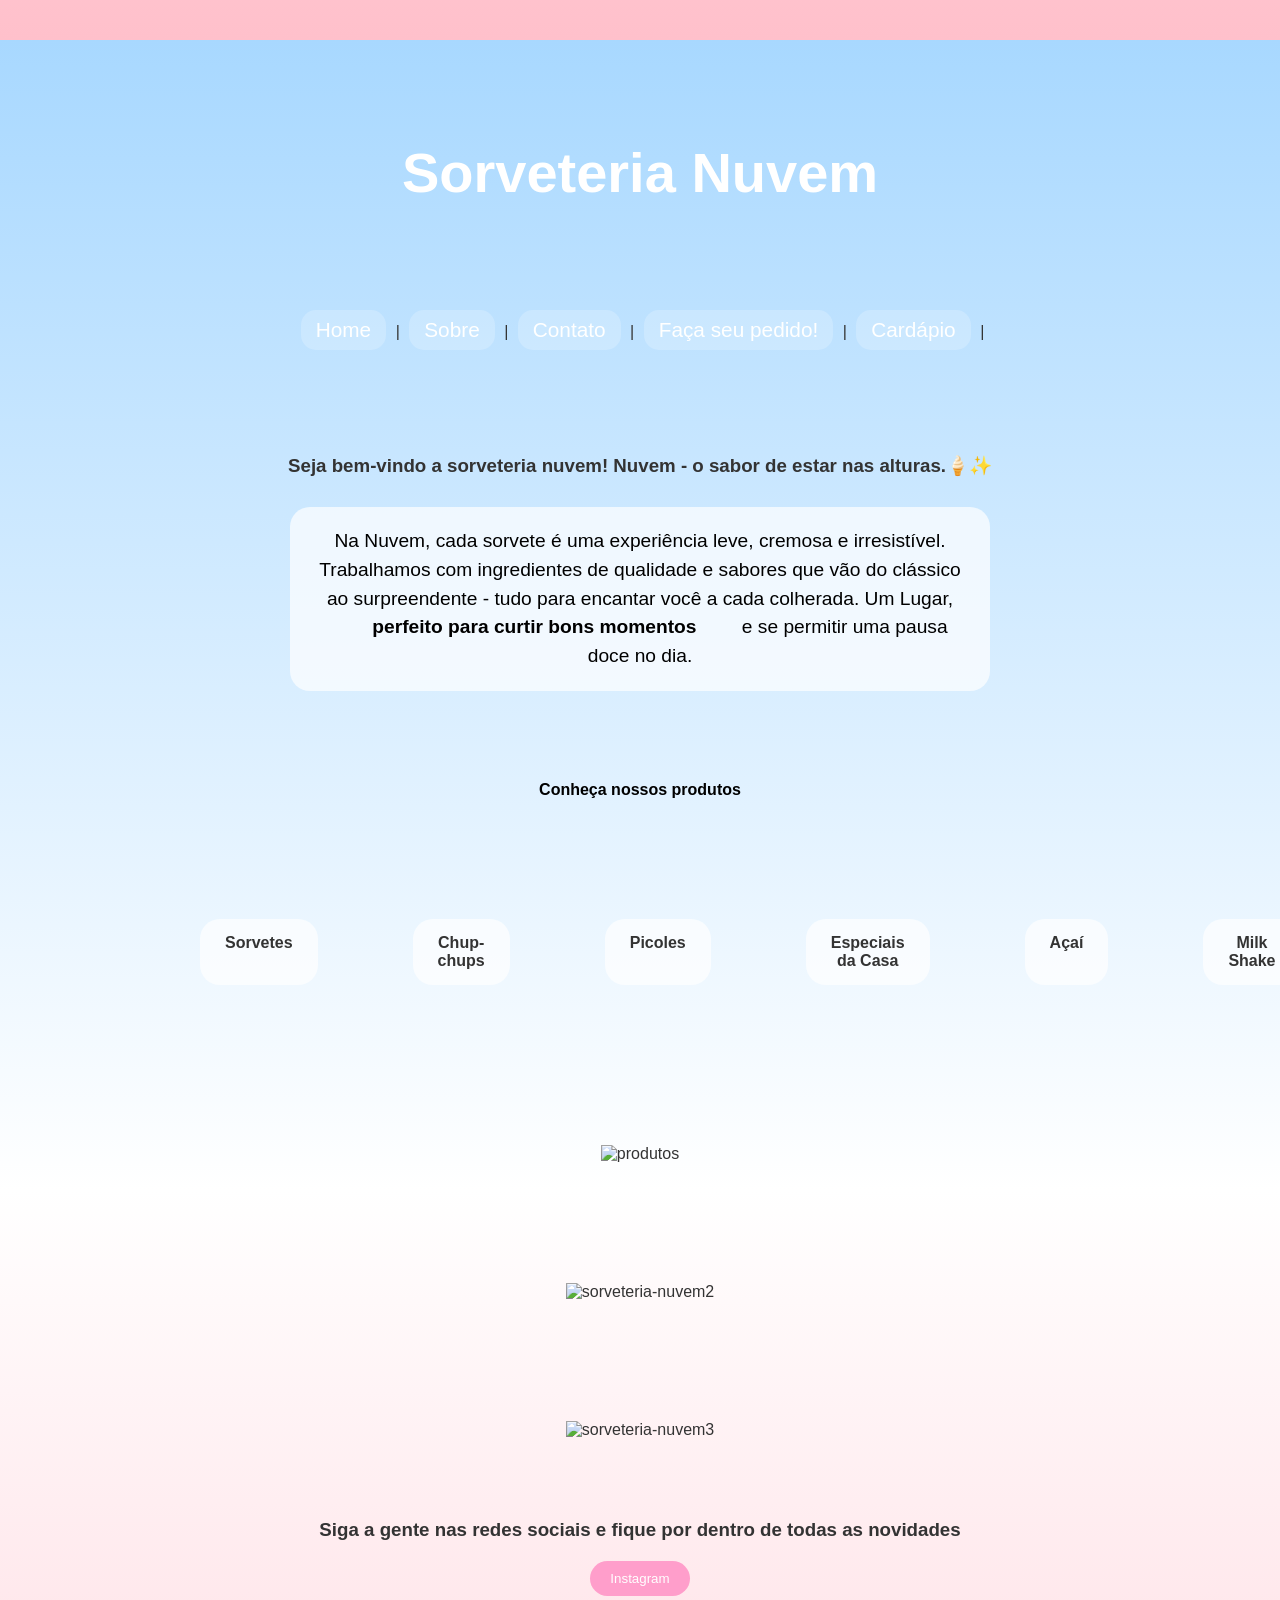
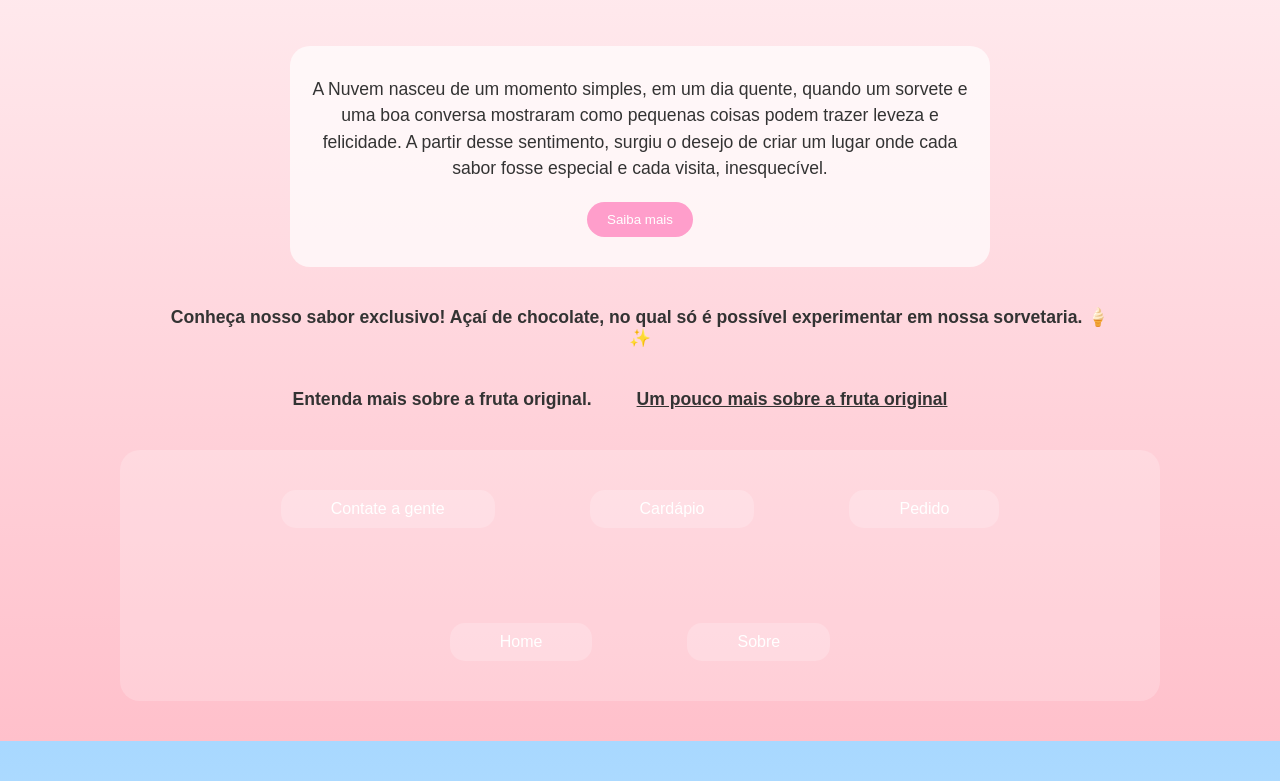
==== index.html @ 2d365cad "alteração do css das pags historia e index" ====
<!DOCTYPE html>
<html lang="pt-BR">

<head>
    <meta charset="UTF-8">
    <meta name="viewport" content="width=device-width, initial-scale=1.0">
    <link rel="stylesheet" href="css/style.css">
    <title>Nuvem - Um pedaço do céu em forma de sorvete</title>
</head>

<body>
    <header>
        <h1 class="texto principal"><strong>Sorveteria Nuvem</strong></h1>
    </header>
    <!--Navegação-->
    <nav>
        <ul>
            <a href="./index.html">Home</a> |
            <a href="./sobre.html">Sobre</a> |
            <a href="./contato.html">Contato</a> |
            <a href="formulario.html">Faça seu pedido!</a> |
            <a href="cardapio.html">Cardápio</a> |
        </ul>
    </nav>
    <!--Textos inicais, "boas-vindas"-->
    <div>
        <main>
            <h3> Seja bem-vindo a sorveteria nuvem! Nuvem - o sabor de estar nas alturas.🍦✨ </h3>
            <p class="textoInicial">
                Na Nuvem, cada sorvete é uma experiência leve, cremosa e irresistível. Trabalhamos com ingredientes
                de
                qualidade
                e sabores que vão do clássico ao surpreendente - tudo para encantar você a cada colherada.
                Um Lugar, <strong>perfeito para curtir bons momentos</strong> e se permitir uma pausa doce no dia.
            </p>
        </main>
    </div>

    <!--Produtos ofertados-->
    <div>
        <section>
            <h4 class="subtexto">Conheça nossos produtos</h4>
        </section>
        <section>
            <table>
                <tbody>
                    <tr>
                        <td>Sorvetes</td>
                    </tr>
                    <tr>
                        <td>Chup-chups</td>
                    </tr>
                    <tr>
                        <td>Picoles</td>
                    </tr>
                    <tr>
                        <td>Especiais da Casa</td>
                    </tr>
                    <tr>
                        <td>Açaí</td>
                    </tr>
                    <tr>
                        <td>Milk Shake</td>
                    </tr>
            </table>
        </section>
    </div>
    <div class="imagemum">
        <img src="https://i.postimg.cc/brnDmZLY/sorveteria-nuvem.png" alt="produtos" width="700">
    </div>
    <div class="imagemdois">
        <img src='https://i.postimg.cc/FssXbMKW/sorveteria-nuvem2.png' alt='sorveteria-nuvem2' width="700">
    </div>
    <div class="imagemtres">
        <img src='https://i.postimg.cc/SRHLs01m/sorveteria-nuvem3.png' alt='sorveteria-nuvem3' width="700">
    </div>

    <!--Divulgação de platarfomas-->
    <div>

        <h3>Siga a gente nas redes sociais e fique por dentro de todas as novidades</h3>
        <a href="https://www.instagram.com/sorveterianuvem/"><button data-id="Instagram">Instagram</button></a>

    </div>

    <!--Um pouco da história da "Nuvem"-->
    <div class="historia">
        <p> A Nuvem nasceu de um momento simples, em um dia quente, quando um sorvete e uma boa conversa mostraram
            como
            pequenas coisas podem trazer leveza e felicidade. A partir desse sentimento, surgiu o desejo de criar um
            lugar
            onde cada sabor fosse especial e cada visita, inesquecível.</p>
        <a href="historia.html"><button data-id="SaibaMais">Saiba mais</button></a>
    </div>

    <div>
        <section>
            <h4>Conheça nosso sabor exclusivo! Açaí de chocolate, no qual só é possível experimentar em nossa
                sorvetaria. 🍦✨</h4>

            <h4 title="🥣 + 🍇">Entenda mais sobre a fruta original. <a href="https://pt.wikipedia.org/wiki/A%C3%A7a%C3%AD">Um pouco mais sobre a fruta original</a></h4>
        </section>
    </div>

    <!--Colocar na parte inferior do site os links-->
    <!--Colocar emojis para a pessoa clicar e ir ate o link-->
    <footer>
        <div class="footer-links">
            <a href="./contato.html">Contate a gente</a>
            <a href="./cardapio.html">Cardápio</a>
            <a href="./formulario.html">Pedido</a>
            <a href="./index.html">Home</a>
            <a href="./sobre.html">Sobre</a>
        </div>
    </footer>

</body>

</html>
---- css/style.css ----
/* RESET */
* {
  margin: 40px;
  padding: 0;
  box-sizing: border-box;
}

/* BODY */
body {
  font-family: Arial, Helvetica, sans-serif;
  background: linear-gradient(to bottom, #a8d8ff, #ffffff, #ffc0cb);
  color: #333;
  text-align: center;
}

/* HEADER */
header {
  padding: 20px;
}

header h1 {
  font-size: 3.5rem;
  color: white;
}

/* NAV */
nav {
  margin: 15px 0;
}

nav ul {
  list-style: none;
}

nav a {
  text-decoration: none;
  color: white;
  background: rgba(255, 255, 255, 0.2);
  padding: 8px 15px;
  border-radius: 15px;
  margin: 5px;
  display: inline-block;
  transition: 0.3s;
  font-size: 1.3rem;
}

nav a:hover {
  background: rgba(255, 255, 255, 0.5);
  transform: scale(1.05);
}

/* TEXTOS */
main {
  padding: 20px;
}

h3 {
  margin-bottom: 10px;
}

p {
  max-width: 700px;
  margin: 10px auto;
  line-height: 1.5;
}

.textoInicial {
  margin: 30px auto;
  max-width: 700px;
  background: rgba(255, 255, 255, 0.7);
  padding: 20px;
  border-radius: 20px;
  font-size: 110%;
}

h4 {
  font-size: 1.1rem;
}
.subtexto {
  font-size: 1.0rem;
  color: #000000;
}


/* SEÇÕES */
section {
  margin: 30px 0;
}

/* TABELA EM FORMATO HORIZONTAL */
table {
  margin: 20px auto;
  border-collapse: collapse;
}

tbody {
  display: flex;
  justify-content: center;
  gap: 15px;
}

tr {
  display: contents; /* remove comportamento de linha */
}

td {
  background: rgba(255, 255, 255, 0.7);
  padding: 15px 25px;
  border-radius: 20px;
  font-weight: bold;
  transition: 0.3s;
}

/* Efeito hover */
td:hover {
  transform: scale(1.05);
  background: rgba(255, 255, 255, 0.9);
}

/* BOTÕES */
button {
  margin: 10px;
  padding: 10px 20px;
  border: none;
  border-radius: 20px;
  background: #ff9ecb;
  color: white;
  cursor: pointer;
  transition: 0.3s;
}

button:hover {
  background: #ff7eb3;
  transform: scale(1.05);
}

/* LINKS */
a {
  color: inherit;
}

footer {
  margin-top: 40px;
  padding: 0px;
  background: rgba(255, 255, 255, 0.2);
  border-radius: 20px;
  max-width: 1750px;
}

.footer-links {
  display: flex;
  justify-content: center;
  gap: 15px;
  flex-wrap: wrap;
}

.footer-links a {
  text-decoration: none;
  color: white;
  background: rgba(255, 255, 255, 0.2);
  padding: 10px 50px;
  border-radius: 15px;
  transition: 0.3s;
  
}

.footer-links a:hover {
  background: rgba(255, 255, 255, 0.5);
}

.subtexto {
  font-size: 1.0rem;
  color: #000000;
}
.historia {
  margin: 30px auto;
  max-width: 700px;
  background: rgba(255, 255, 255, 0.7);
  padding: 20px;
  border-radius: 20px;
  font-size: 110%;
}
.textoInicial {
  font-size: 1.2rem;
  color: #000000;
}
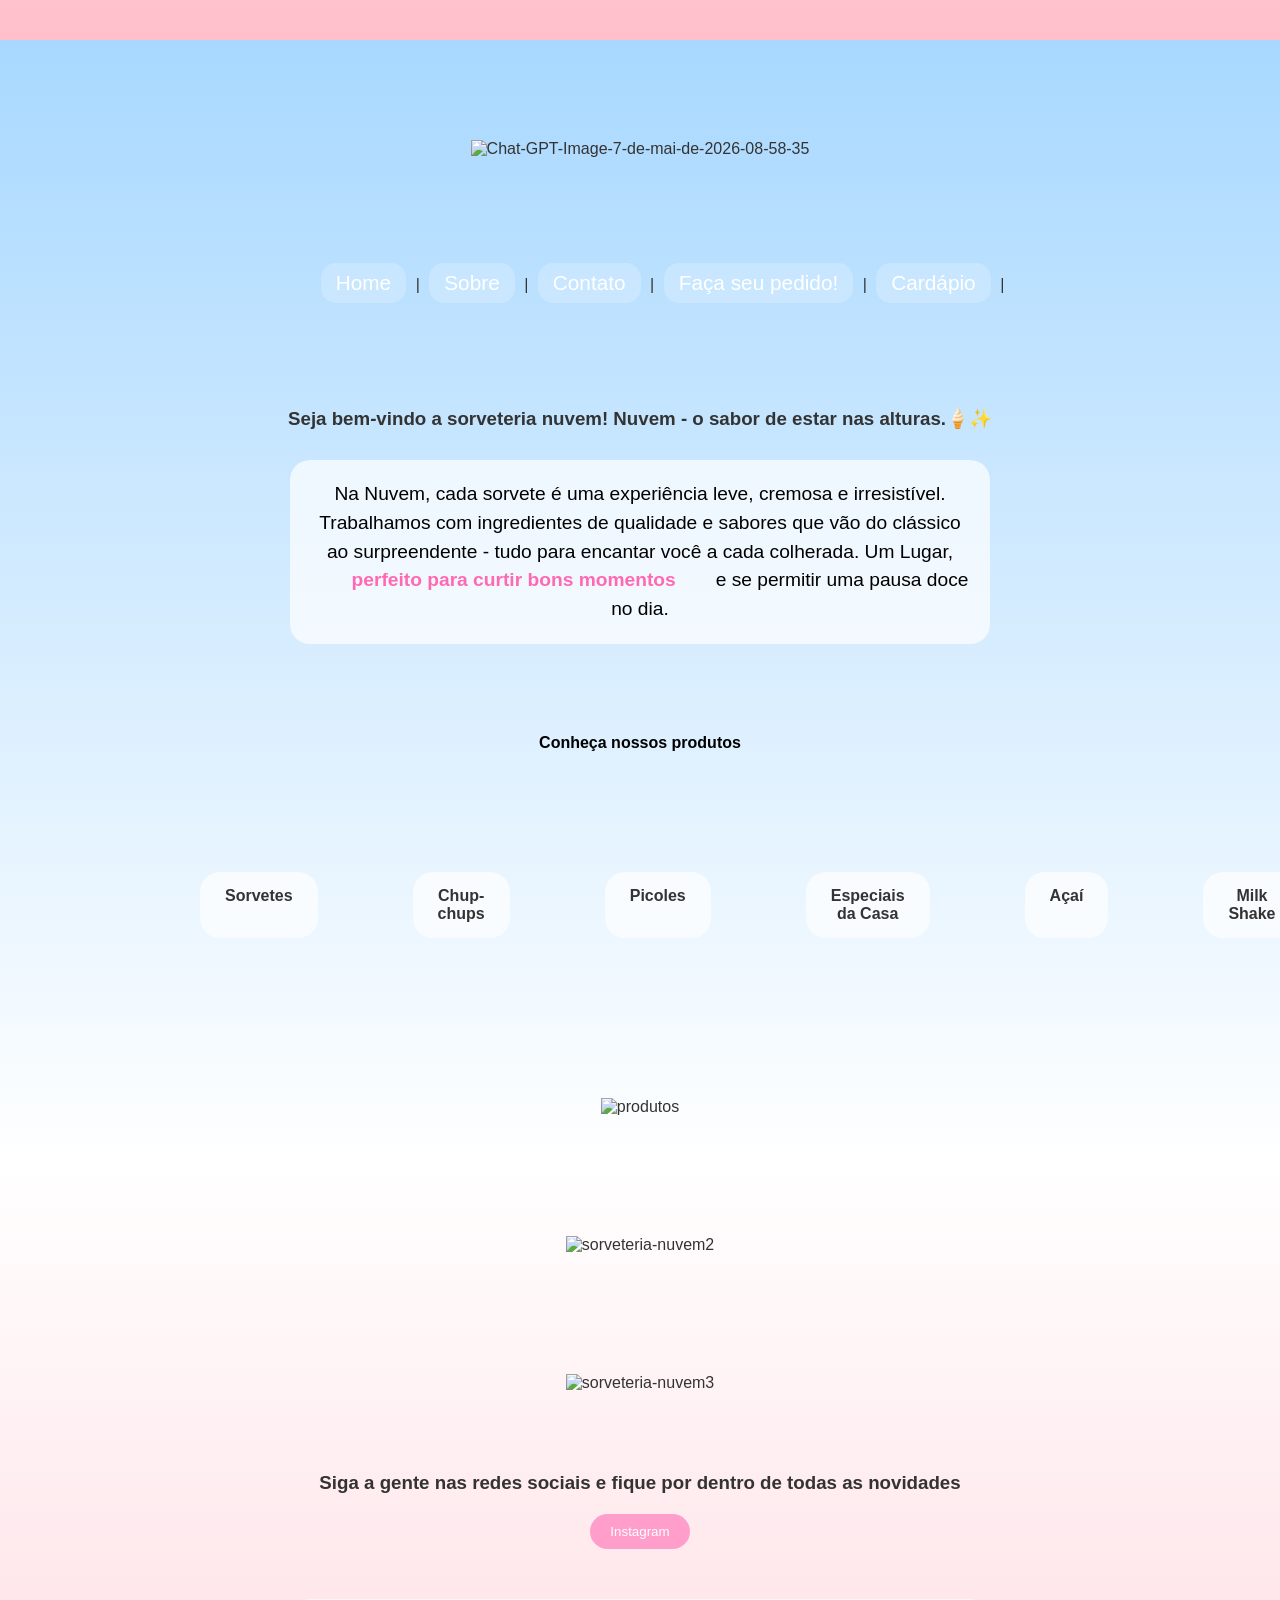
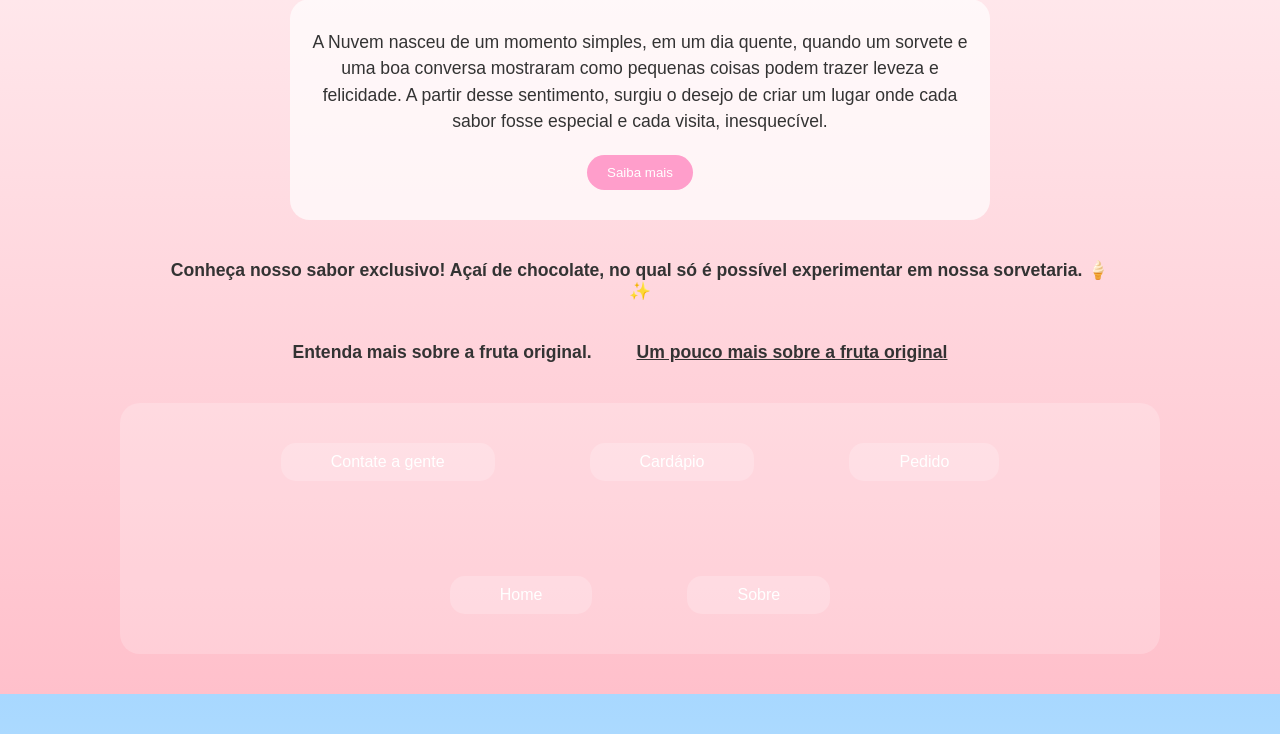
==== commit bf4587ce: "criação do css do cardapio, contato, formulario e alteração do index" ====
--- a/index.html
+++ b/index.html
@@ -10,7 +10,7 @@
 
 <body>
     <header>
-        <h1 class="texto principal"><strong>Sorveteria Nuvem</strong></h1>
+        <img src='https://i.postimg.cc/Hn2NvkPz/Chat-GPT-Image-7-de-mai-de-2026-08-58-35.png' alt='Chat-GPT-Image-7-de-mai-de-2026-08-58-35'>
     </header>
     <!--Navegação-->
     <nav>
@@ -31,7 +31,7 @@
                 de
                 qualidade
                 e sabores que vão do clássico ao surpreendente - tudo para encantar você a cada colherada.
-                Um Lugar, <strong>perfeito para curtir bons momentos</strong> e se permitir uma pausa doce no dia.
+                Um Lugar, <strong>perfeito para curtir bons momentos</strong>e se permitir uma pausa doce no dia.
             </p>
         </main>
     </div>
--- a/css/style.css
+++ b/css/style.css
@@ -1,7 +1,6 @@
 /* RESET */
 * {
   margin: 40px;
-  padding: 0;
   box-sizing: border-box;
 }
 
@@ -49,6 +48,11 @@
   transform: scale(1.05);
 }
 
+strong {
+  color: #ff69b4;
+  font-weight: bold;
+}
+
 /* TEXTOS */
 main {
   padding: 20px;
@@ -76,6 +80,7 @@
 h4 {
   font-size: 1.1rem;
 }
+
 .subtexto {
   font-size: 1.0rem;
   color: #000000;
@@ -100,7 +105,8 @@
 }
 
 tr {
-  display: contents; /* remove comportamento de linha */
+  display: contents;
+  /* remove comportamento de linha */
 }
 
 td {
@@ -161,7 +167,7 @@
   padding: 10px 50px;
   border-radius: 15px;
   transition: 0.3s;
-  
+
 }
 
 .footer-links a:hover {
@@ -172,6 +178,7 @@
   font-size: 1.0rem;
   color: #000000;
 }
+
 .historia {
   margin: 30px auto;
   max-width: 700px;
@@ -180,8 +187,8 @@
   border-radius: 20px;
   font-size: 110%;
 }
+
 .textoInicial {
   font-size: 1.2rem;
   color: #000000;
-}
-
+}
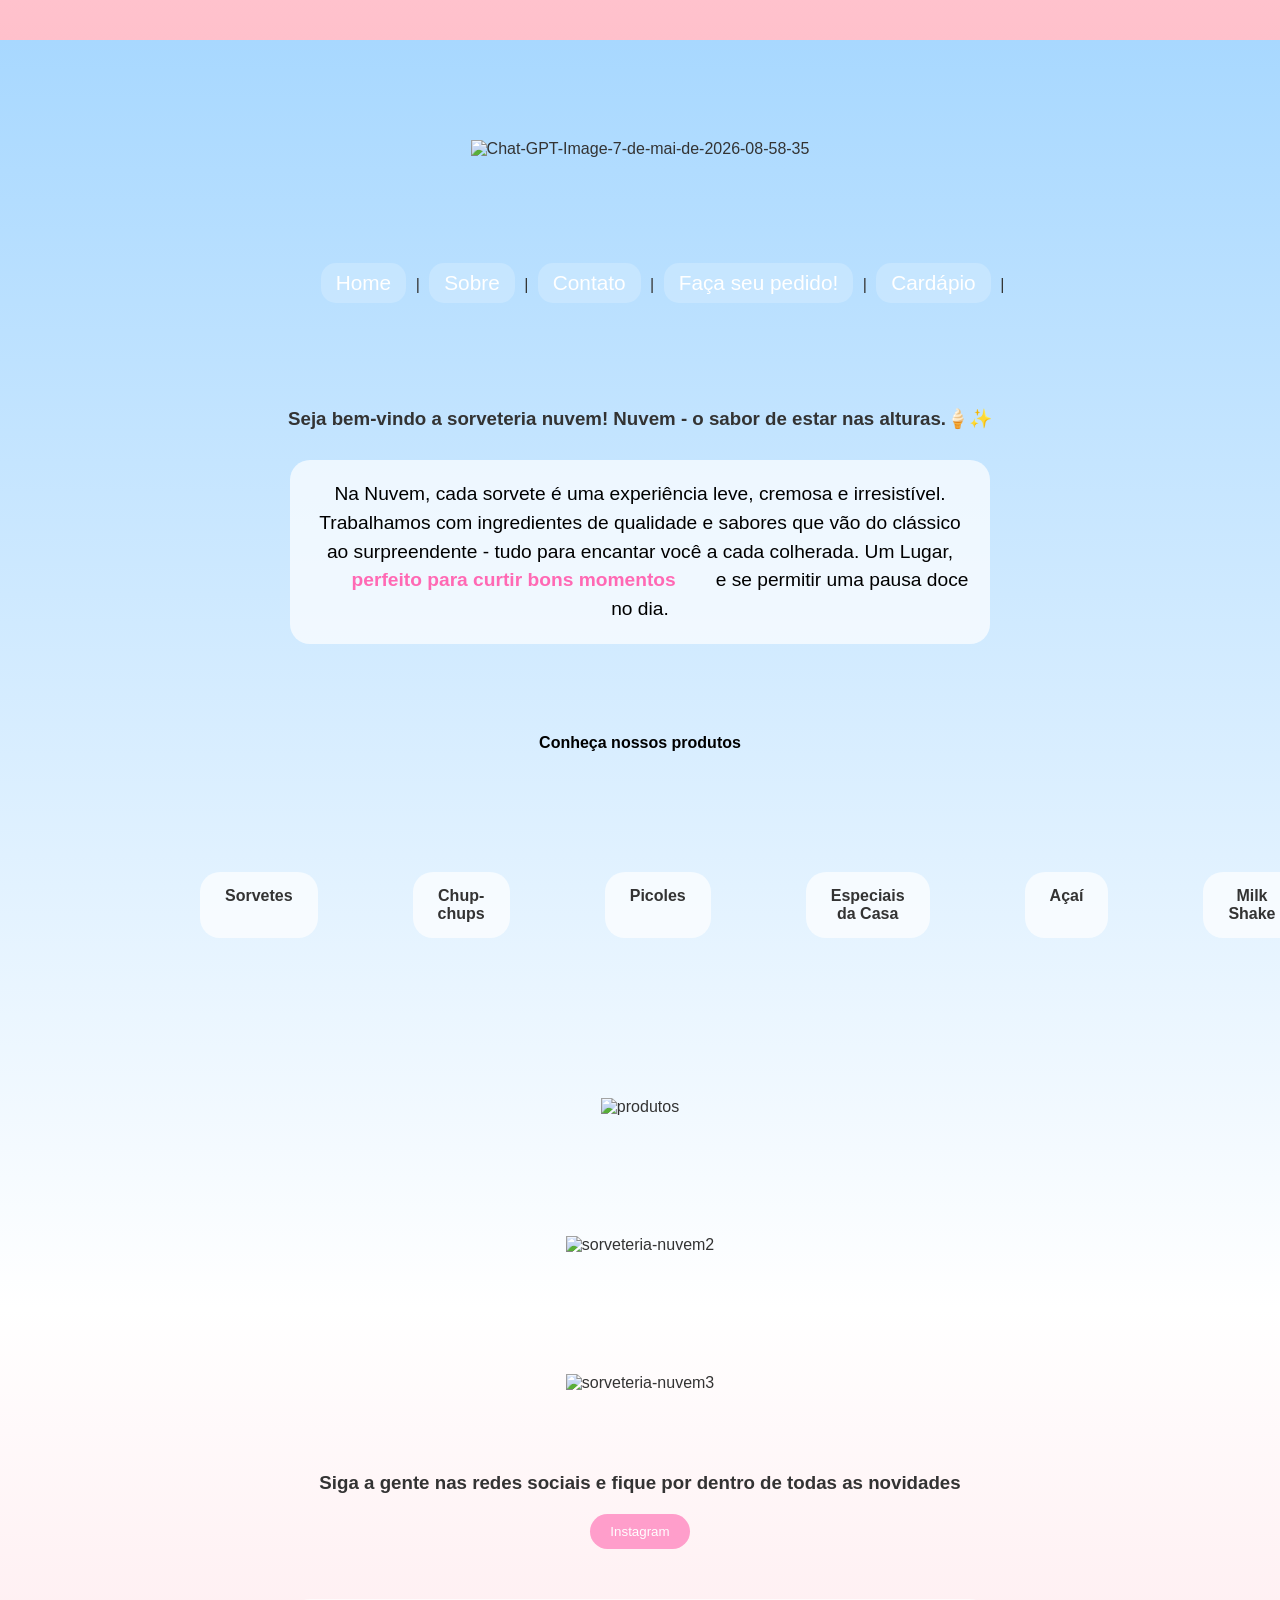
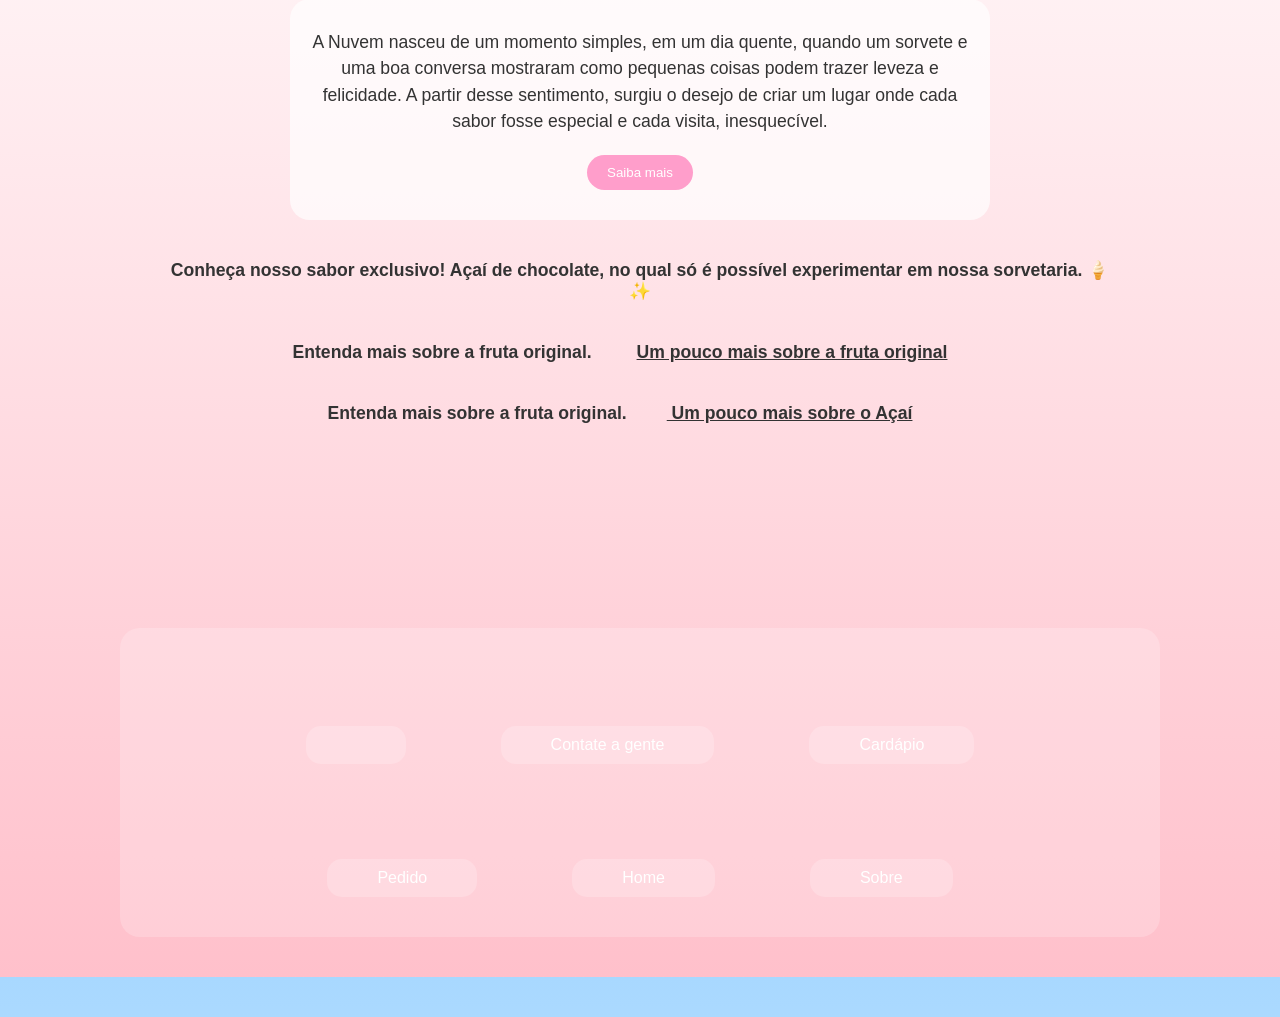
==== commit 591df9bc: "Merge branch 'main' into develop" ====
--- a/index.html
+++ b/index.html
@@ -79,7 +79,8 @@
     <div>
 
         <h3>Siga a gente nas redes sociais e fique por dentro de todas as novidades</h3>
-        <a href="https://www.instagram.com/sorveterianuvem/"><button data-id="Instagram">Instagram</button></a>
+        <a href="https://www.instagram.com/sorveterianuvem/"><button
+                id="btinstagramAplicativo">Instagram</button></a>
 
     </div>
 
@@ -90,7 +91,7 @@
             pequenas coisas podem trazer leveza e felicidade. A partir desse sentimento, surgiu o desejo de criar um
             lugar
             onde cada sabor fosse especial e cada visita, inesquecível.</p>
-        <a href="historia.html"><button data-id="SaibaMais">Saiba mais</button></a>
+        <a href="historia.html"><button id="btsaibaMais">Saiba mais</button></a>
     </div>
 
     <div>
@@ -99,6 +100,8 @@
                 sorvetaria. 🍦✨</h4>
 
             <h4 title="🥣 + 🍇">Entenda mais sobre a fruta original. <a href="https://pt.wikipedia.org/wiki/A%C3%A7a%C3%AD">Um pouco mais sobre a fruta original</a></h4>
+            <h4 title="🥣 + 🍇">Entenda mais sobre a fruta original.<a href="https://pt.wikipedia.org/wiki/Açaí" data-linkExterno="wikipedia" > Um
+                    pouco mais sobre o Açaí</h4>
         </section>
     </div>
 
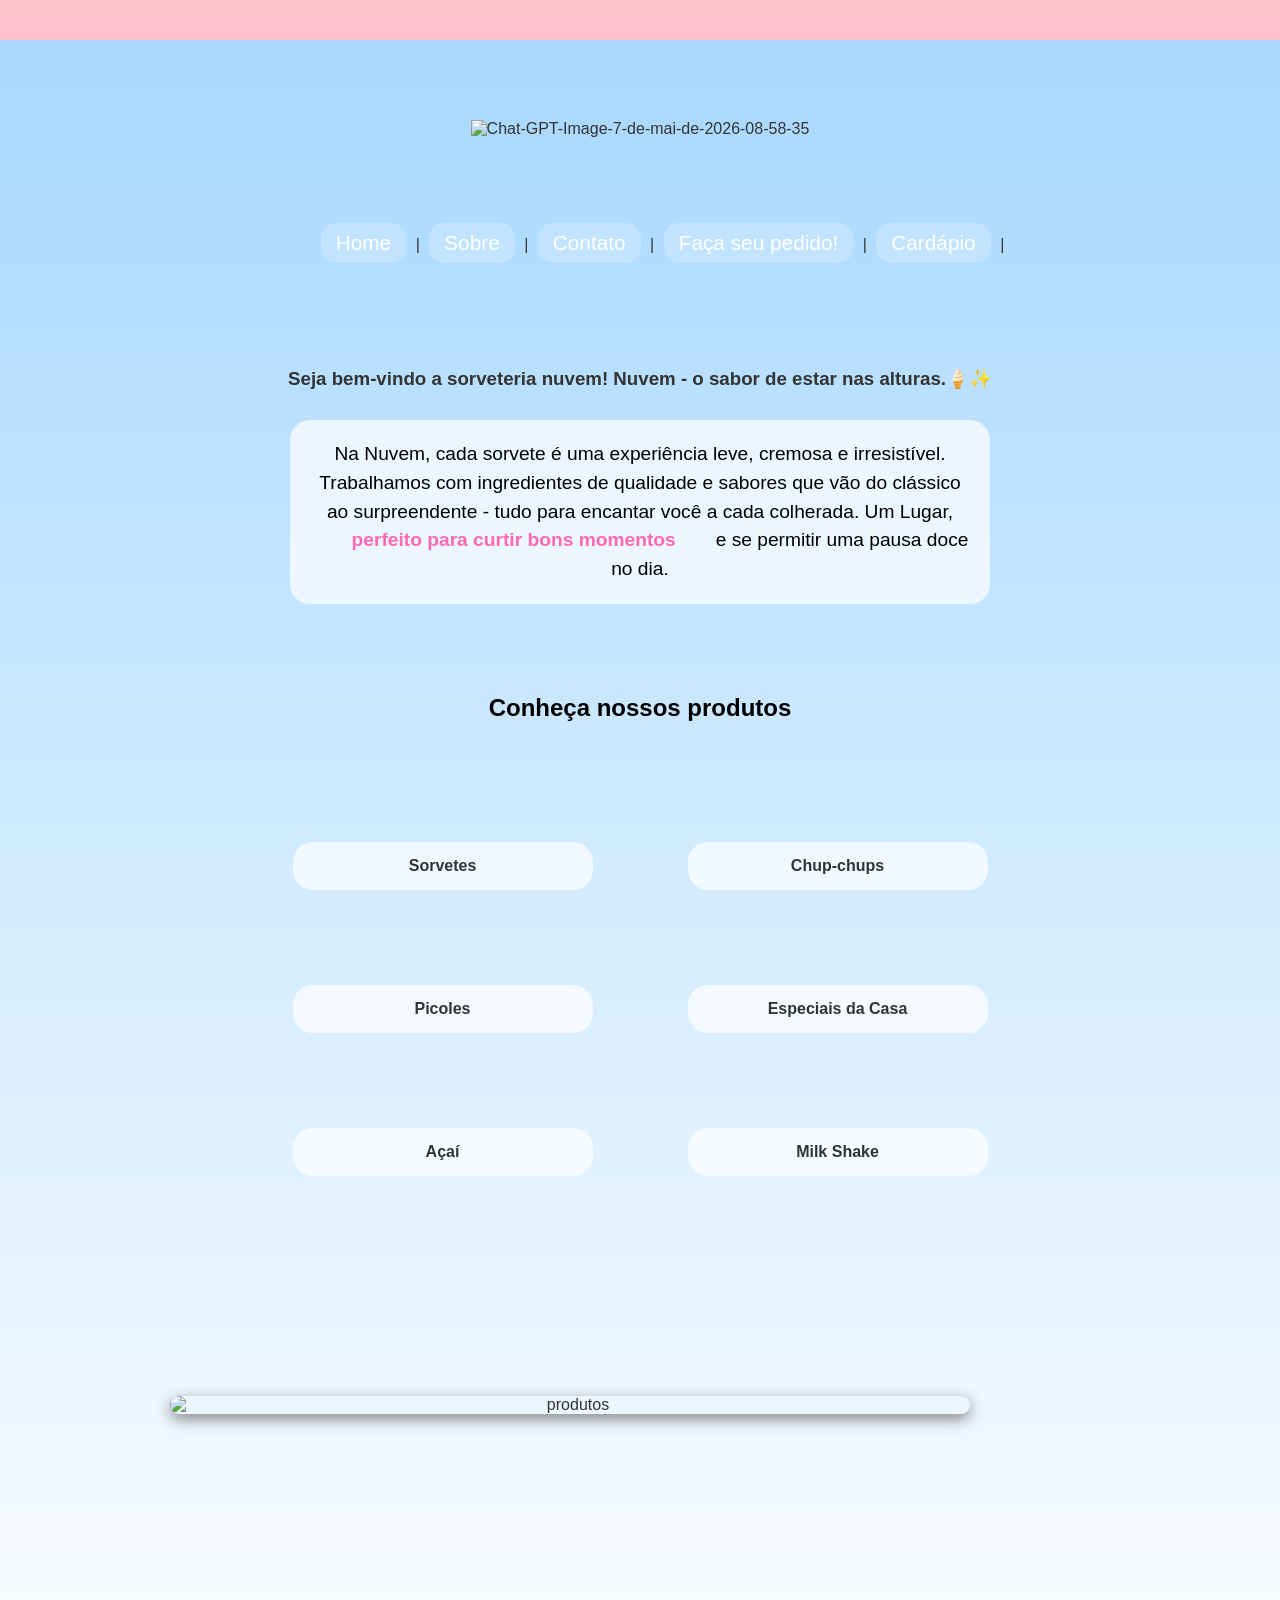
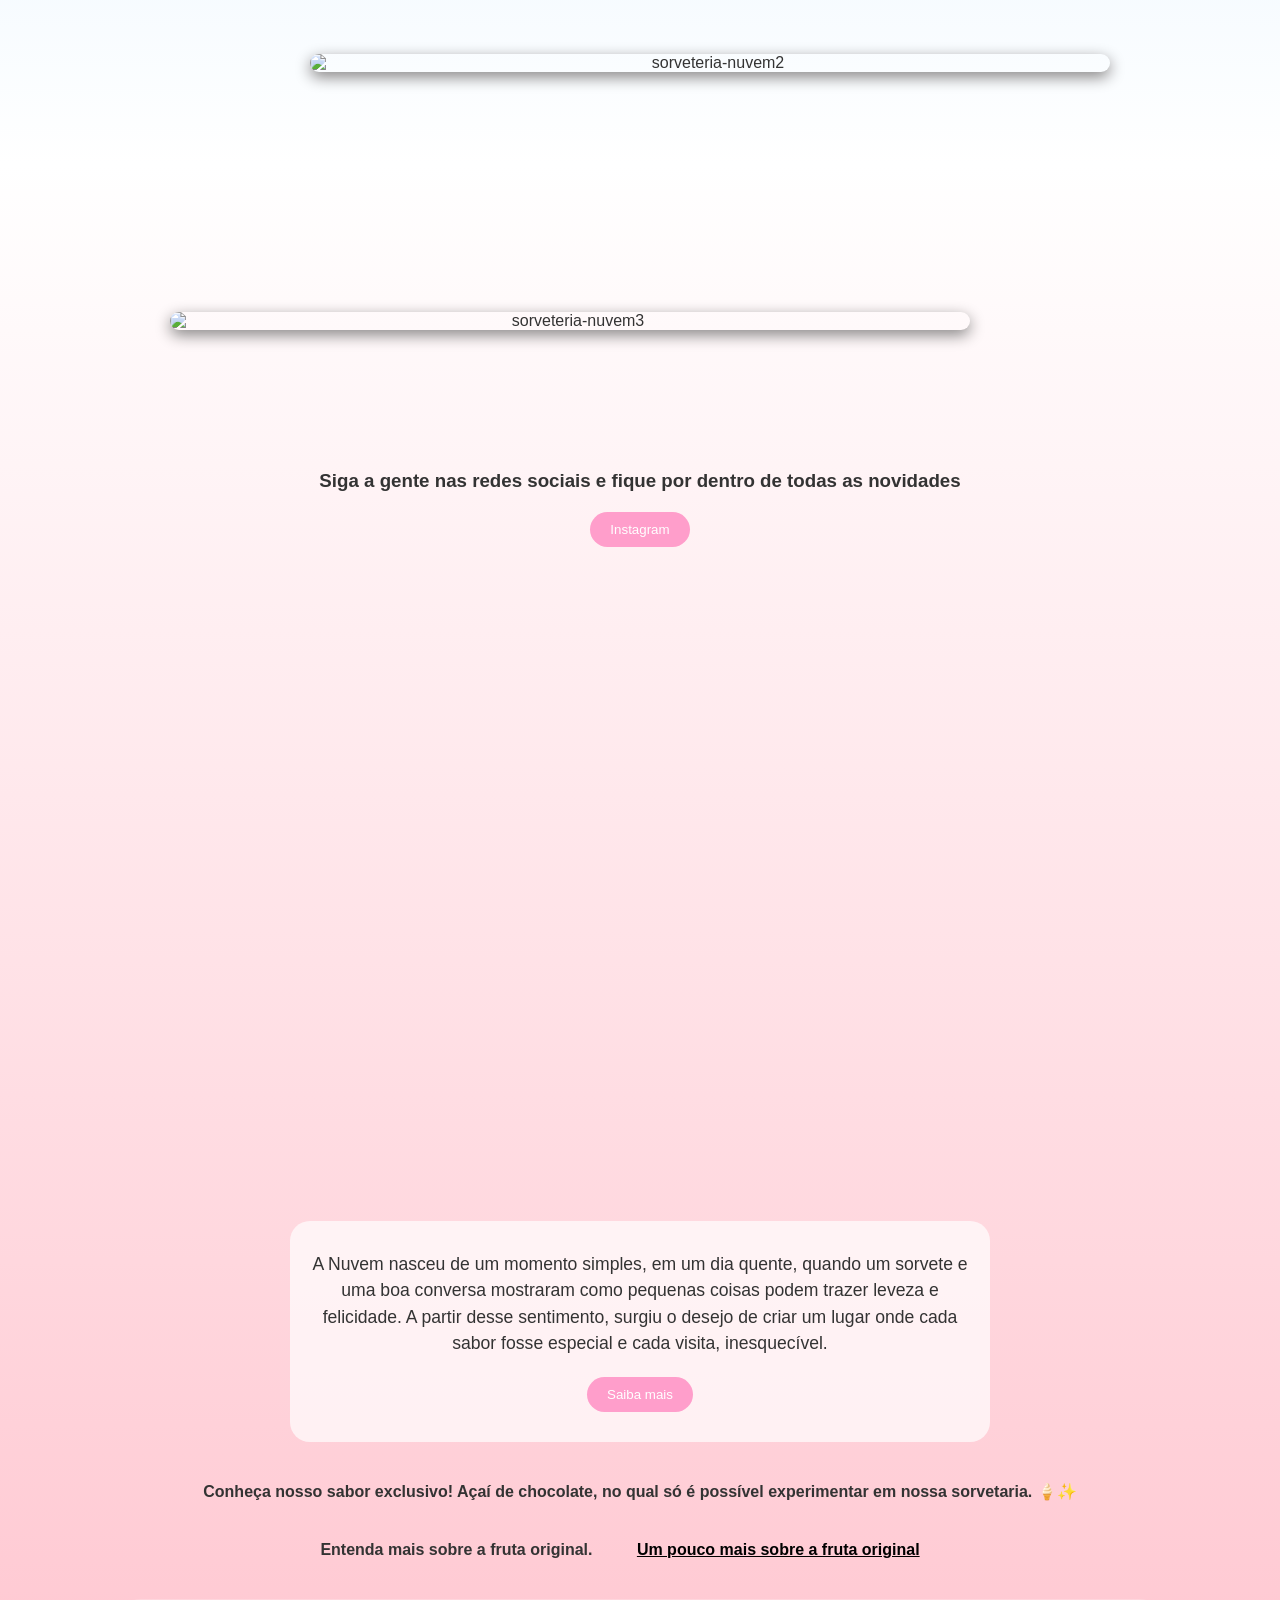
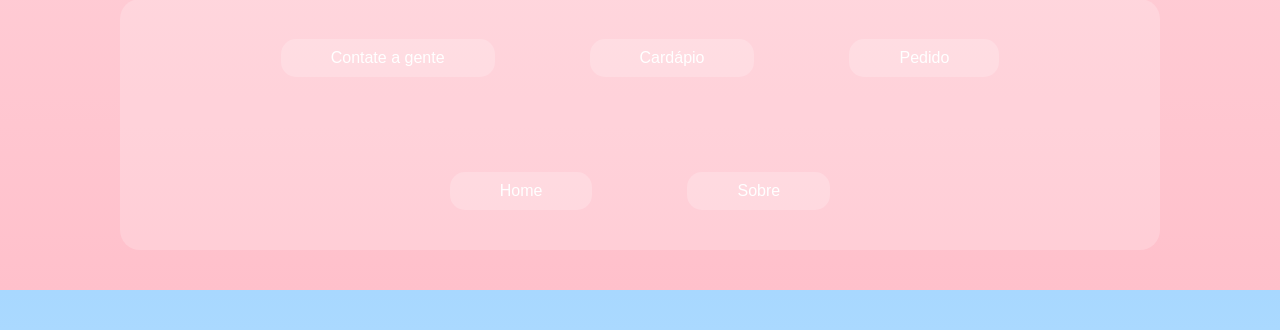
==== commit d8face2c: "alteração do css do formlario e index" ====
--- a/index.html
+++ b/index.html
@@ -10,7 +10,8 @@
 
 <body>
     <header>
-        <img src='https://i.postimg.cc/Hn2NvkPz/Chat-GPT-Image-7-de-mai-de-2026-08-58-35.png' alt='Chat-GPT-Image-7-de-mai-de-2026-08-58-35'>
+        <img src='https://i.postimg.cc/Hn2NvkPz/Chat-GPT-Image-7-de-mai-de-2026-08-58-35.png'
+            alt='Chat-GPT-Image-7-de-mai-de-2026-08-58-35'>
     </header>
     <!--Navegação-->
     <nav>
@@ -38,9 +39,7 @@
 
     <!--Produtos ofertados-->
     <div>
-        <section>
-            <h4 class="subtexto">Conheça nossos produtos</h4>
-        </section>
+        <h4 class="subtexto">Conheça nossos produtos</h4>
         <section>
             <table>
                 <tbody>
@@ -79,19 +78,21 @@
     <div>
 
         <h3>Siga a gente nas redes sociais e fique por dentro de todas as novidades</h3>
-        <a href="https://www.instagram.com/sorveterianuvem/"><button
-                id="btinstagramAplicativo">Instagram</button></a>
+        <a href="https://www.instagram.com/sorveterianuvem/"><button data-id="Instagram">Instagram</button></a>
 
     </div>
-
-    <!--Um pouco da história da "Nuvem"-->
+    <div class="video">
+        <iframe src="https://player.vimeo.com/video/1191529532?badge=0&autopause=0&player_id=0&app_id=58479"
+            frameborder="0" allow="autoplay; fullscreen">
+        </iframe>
+    </div> <!--Um pouco da história da "Nuvem"-->
     <div class="historia">
         <p> A Nuvem nasceu de um momento simples, em um dia quente, quando um sorvete e uma boa conversa mostraram
             como
             pequenas coisas podem trazer leveza e felicidade. A partir desse sentimento, surgiu o desejo de criar um
             lugar
             onde cada sabor fosse especial e cada visita, inesquecível.</p>
-        <a href="historia.html"><button id="btsaibaMais">Saiba mais</button></a>
+        <a href="historia.html"><button data-id="SaibaMais">Saiba mais</button></a>
     </div>
 
     <div>
@@ -99,9 +100,8 @@
             <h4>Conheça nosso sabor exclusivo! Açaí de chocolate, no qual só é possível experimentar em nossa
                 sorvetaria. 🍦✨</h4>
 
-            <h4 title="🥣 + 🍇">Entenda mais sobre a fruta original. <a href="https://pt.wikipedia.org/wiki/A%C3%A7a%C3%AD">Um pouco mais sobre a fruta original</a></h4>
-            <h4 title="🥣 + 🍇">Entenda mais sobre a fruta original.<a href="https://pt.wikipedia.org/wiki/Açaí" data-linkExterno="wikipedia" > Um
-                    pouco mais sobre o Açaí</h4>
+            <h4 title="🥣 + 🍇">Entenda mais sobre a fruta original. <a
+                    href="https://pt.wikipedia.org/wiki/A%C3%A7a%C3%AD">Um pouco mais sobre a fruta original</a></h4>
         </section>
     </div>
 
--- a/css/style.css
+++ b/css/style.css
@@ -10,16 +10,6 @@
   background: linear-gradient(to bottom, #a8d8ff, #ffffff, #ffc0cb);
   color: #333;
   text-align: center;
-}
-
-/* HEADER */
-header {
-  padding: 20px;
-}
-
-header h1 {
-  font-size: 3.5rem;
-  color: white;
 }
 
 /* NAV */
@@ -77,16 +67,6 @@
   font-size: 110%;
 }
 
-h4 {
-  font-size: 1.1rem;
-}
-
-.subtexto {
-  font-size: 1.0rem;
-  color: #000000;
-}
-
-
 /* SEÇÕES */
 section {
   margin: 30px 0;
@@ -96,31 +76,49 @@
 table {
   margin: 20px auto;
   border-collapse: collapse;
-}
-
+  width: 100%;
+}
+
+/* TABELA HORIZONTAL */
 tbody {
   display: flex;
   justify-content: center;
   gap: 15px;
+  flex-wrap: wrap;
+  /* permite quebrar linha */
 }
 
 tr {
   display: contents;
-  /* remove comportamento de linha */
-}
-
+}
+
+/* CARDS */
 td {
   background: rgba(255, 255, 255, 0.7);
   padding: 15px 25px;
   border-radius: 20px;
   font-weight: bold;
   transition: 0.3s;
-}
-
-/* Efeito hover */
+  text-align: center;
+  min-width: 150px;
+}
+
+/* HOVER */
 td:hover {
   transform: scale(1.05);
   background: rgba(255, 255, 255, 0.9);
+}
+
+/* RESPONSIVO */
+
+tbody {
+  flex-direction: horizontal;
+  align-items: center;
+}
+
+td {
+  width: 90%;
+  max-width: 300px;
 }
 
 /* BOTÕES */
@@ -142,7 +140,7 @@
 
 /* LINKS */
 a {
-  color: inherit;
+  color: black;
 }
 
 footer {
@@ -174,8 +172,9 @@
   background: rgba(255, 255, 255, 0.5);
 }
 
+/* subtexto */
 .subtexto {
-  font-size: 1.0rem;
+  font-size: 1.5rem;
   color: #000000;
 }
 
@@ -191,4 +190,81 @@
 .textoInicial {
   font-size: 1.2rem;
   color: #000000;
+}
+
+.imagemum {
+  display: flex;
+  flex-direction: row;
+  justify-content: left;
+  align-items: center;
+  gap: 20px;
+  flex-wrap: wrap;
+  /* permite quebrar linha */
+}
+
+.imagemum img {
+  width: 90%;
+  max-width: 800px;
+  height: auto;
+  border-radius: 50px;
+  margin: 50px;
+  margin-top: 100px;
+  box-shadow: #858383 0px 5px 15px;
+}
+
+.imagemdois {
+  display: flex;
+  flex-direction: row;
+  justify-content: right;
+
+  gap: 20px;
+  flex-wrap: wrap;
+  /* permite quebrar linha */
+}
+
+.imagemdois img {
+  width: 90%;
+  max-width: 800px;
+  height: auto;
+  border-radius: 50px;
+  margin: 50px;
+  margin-top: 150px;
+  box-shadow: #858383 0px 5px 15px;
+}
+
+.imagemdois {
+  display: flex;
+  flex-direction: row;
+  justify-content: right;
+
+  gap: 20px;
+  flex-wrap: wrap;
+  /* permite quebrar linha */
+}
+
+.imagemtres {
+  display: flex;
+  flex-direction: row;
+  justify-content: left;
+
+  gap: 20px;
+  flex-wrap: wrap;
+  /* permite quebrar linha */
+}
+
+.imagemtres img {
+  width: 90%;
+  max-width: 800px;
+  height: auto;
+  border-radius: 50px;
+  margin: 50px;
+  margin-top: 150px;
+  box-shadow: #858383 0px 5px 15px;
+  margin-bottom: 100px;
+}
+
+.video iframe {
+  width: 100%;
+  max-width: 900px;
+  height: 500px;
 }
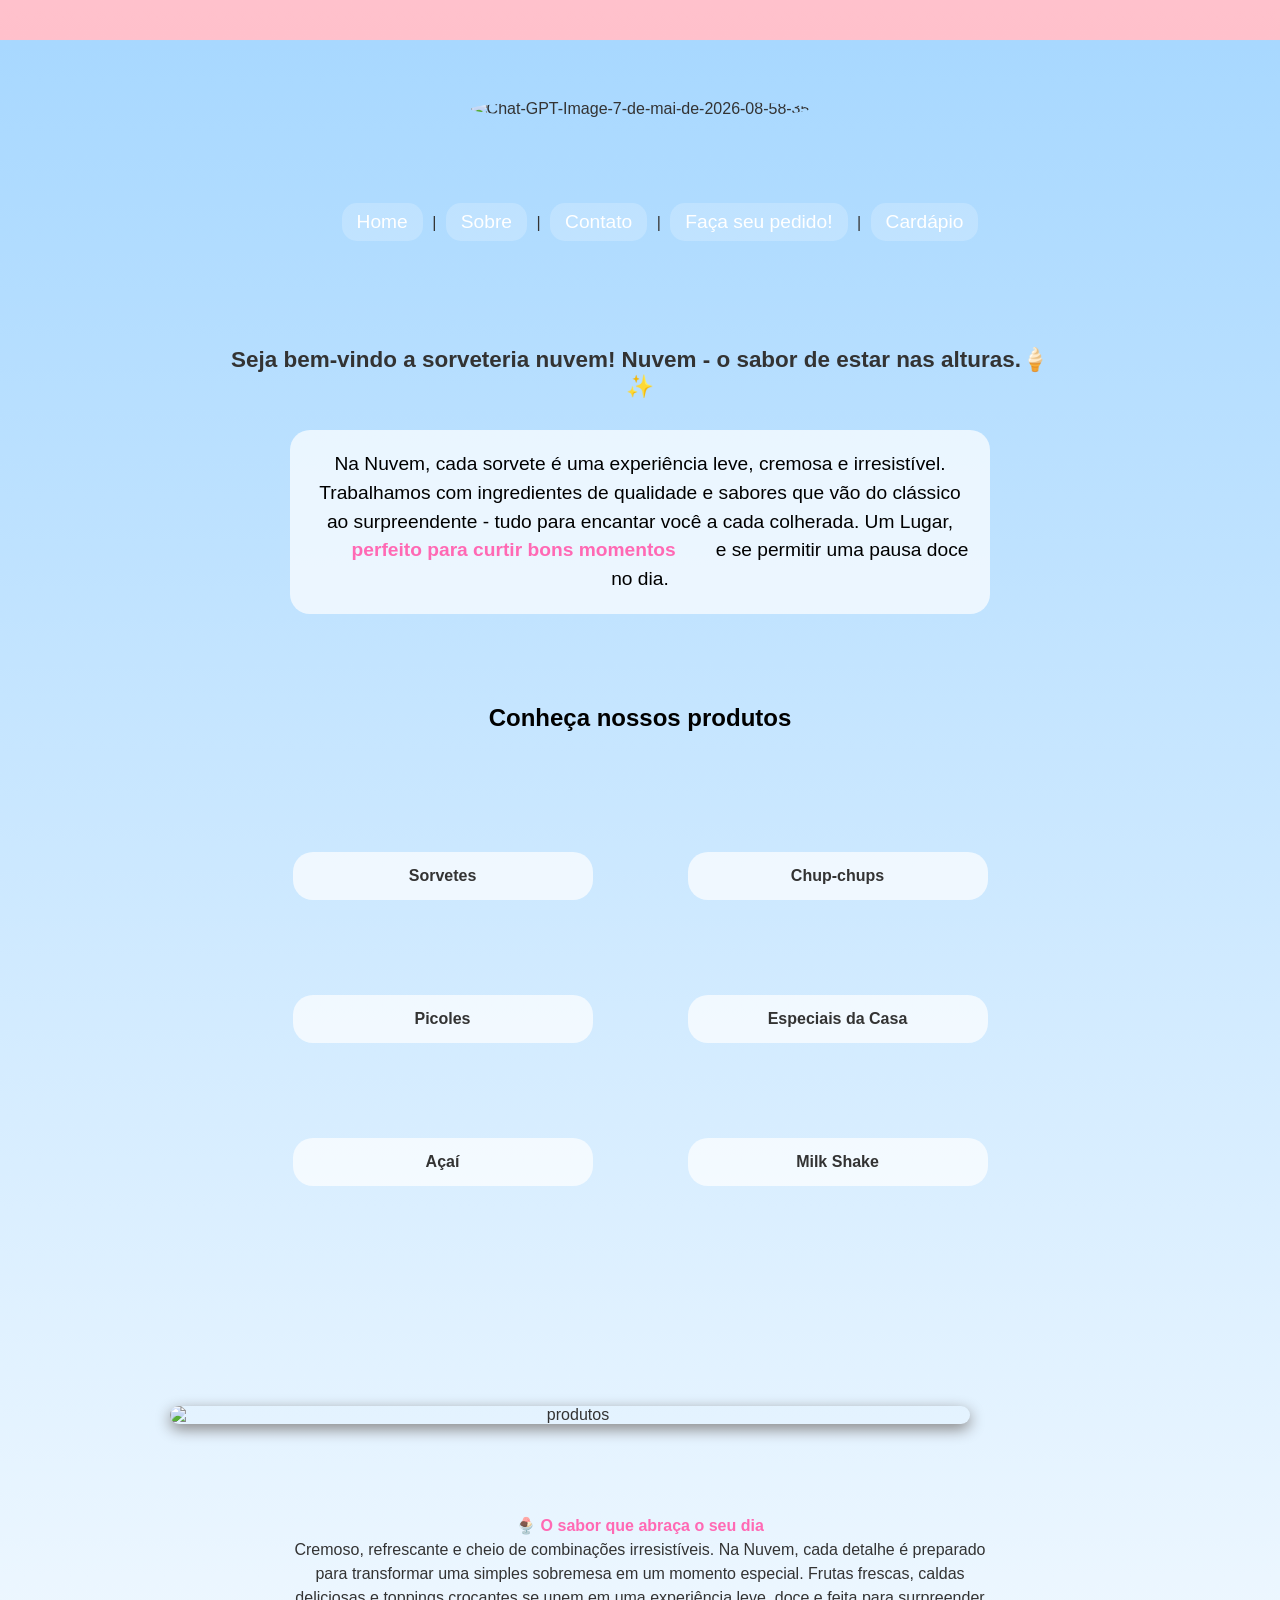
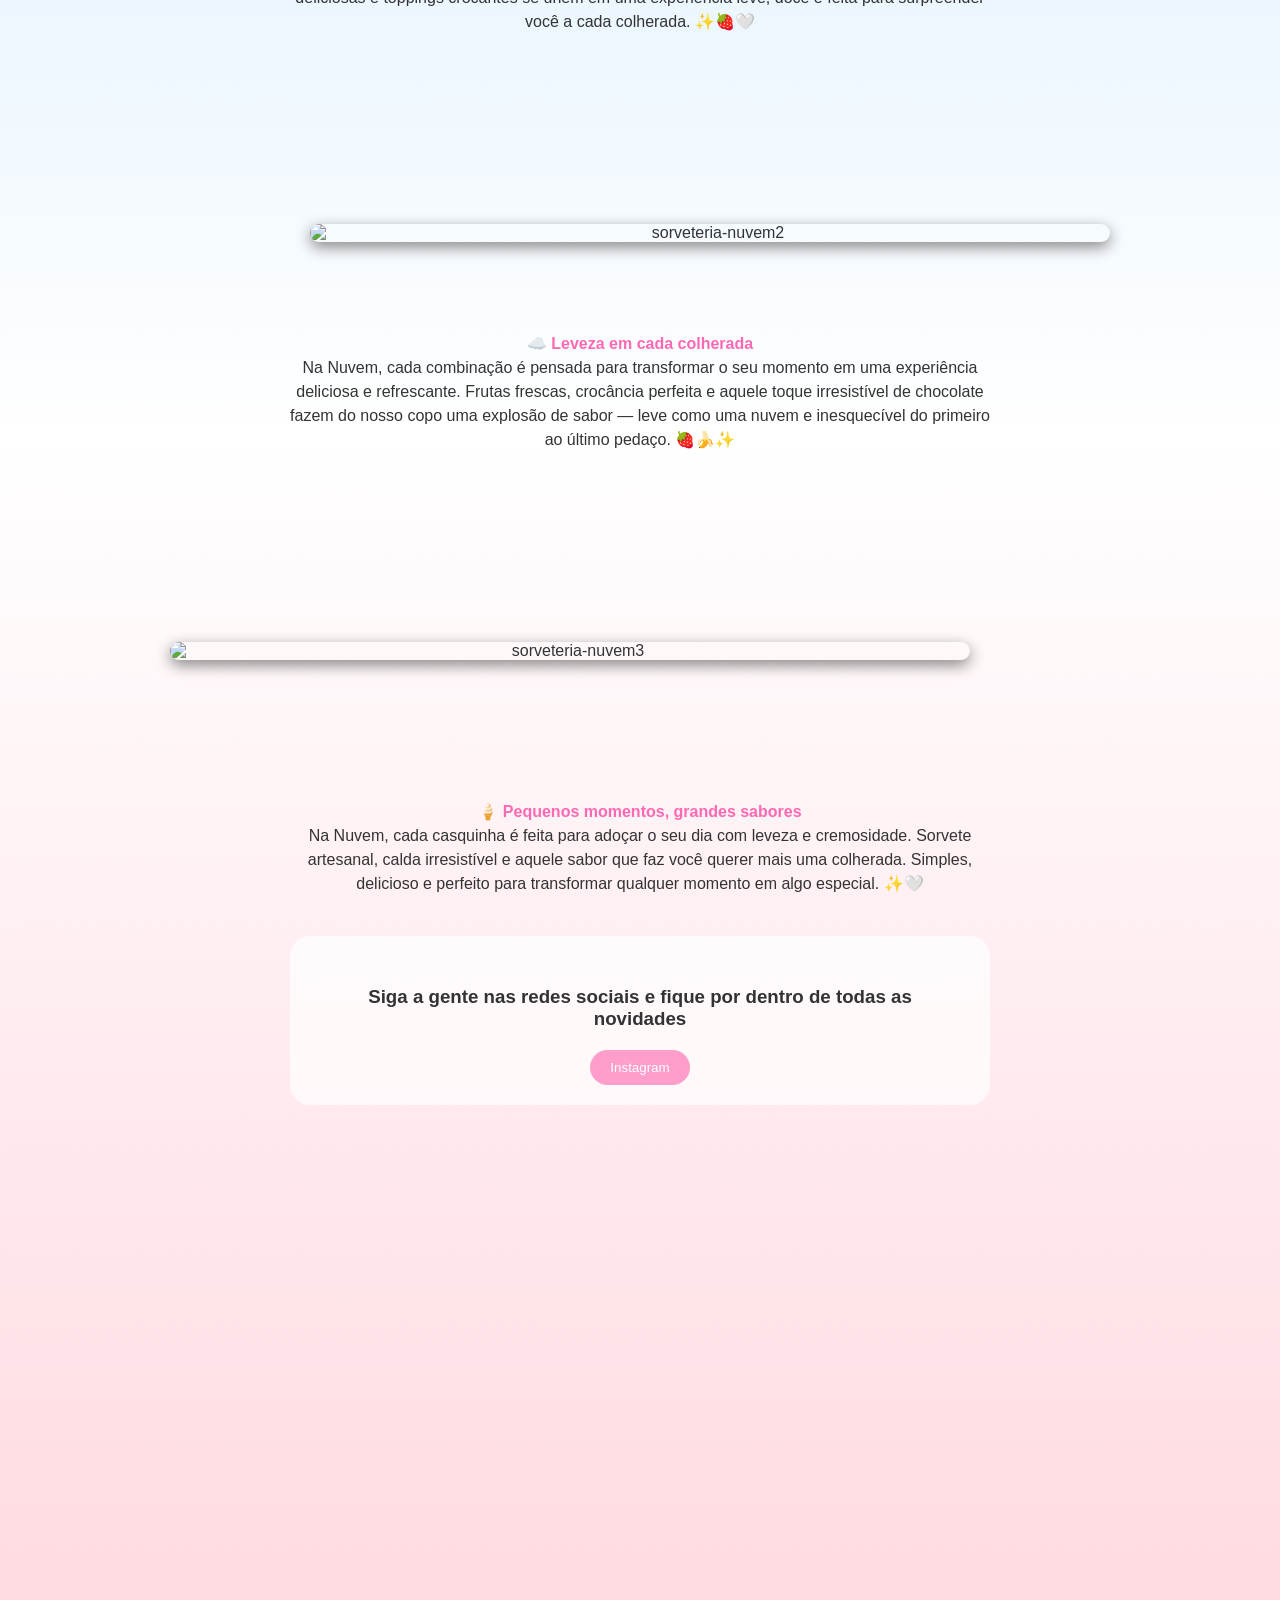
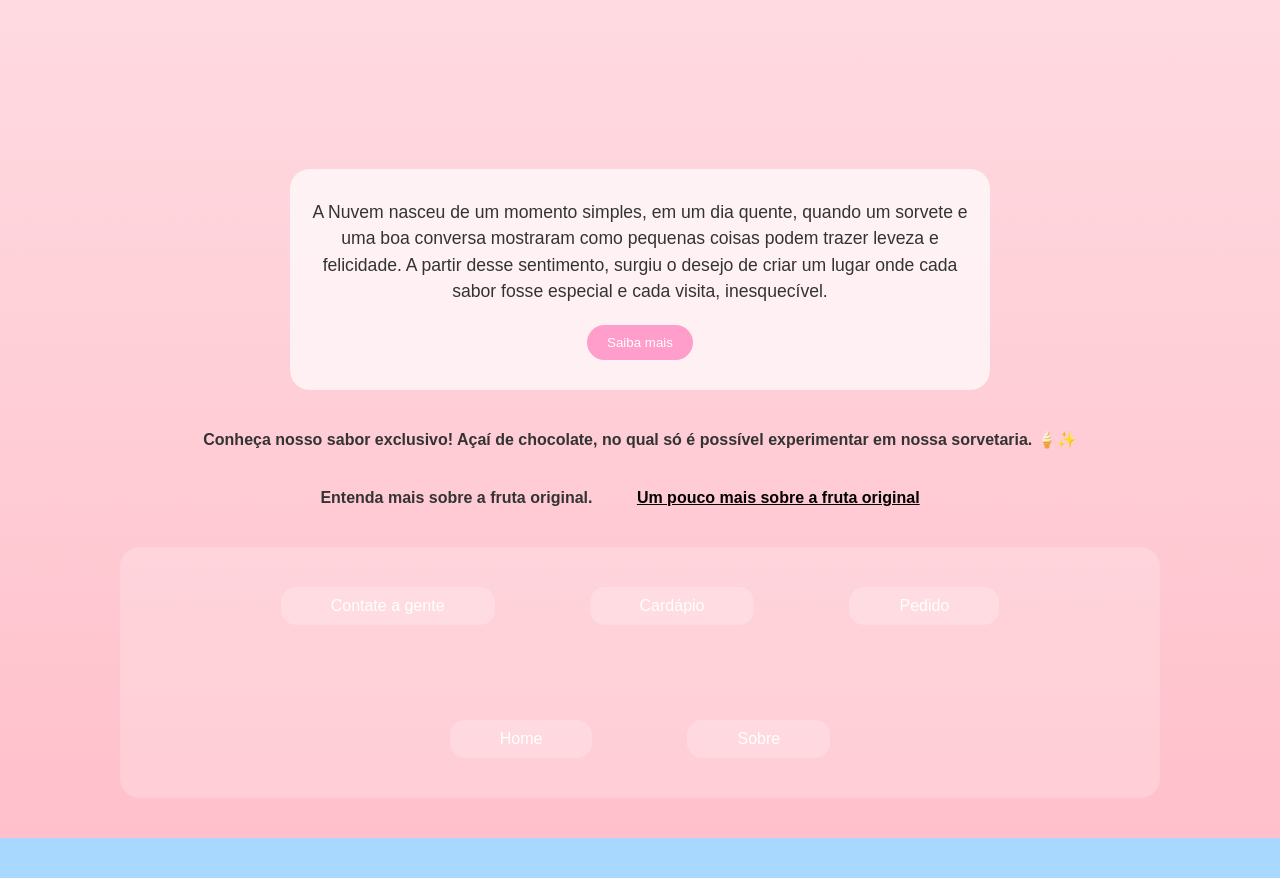
==== commit dfc87162: "alteração de todos os css e html" ====
--- a/index.html
+++ b/index.html
@@ -10,7 +10,7 @@
 
 <body>
     <header>
-        <img src='https://i.postimg.cc/Hn2NvkPz/Chat-GPT-Image-7-de-mai-de-2026-08-58-35.png'
+        <img class="imagemLogo" src='https://i.postimg.cc/Hn2NvkPz/Chat-GPT-Image-7-de-mai-de-2026-08-58-35.png'
             alt='Chat-GPT-Image-7-de-mai-de-2026-08-58-35'>
     </header>
     <!--Navegação-->
@@ -20,7 +20,7 @@
             <a href="./sobre.html">Sobre</a> |
             <a href="./contato.html">Contato</a> |
             <a href="formulario.html">Faça seu pedido!</a> |
-            <a href="cardapio.html">Cardápio</a> |
+            <a href="cardapio.html">Cardápio</a>
         </ul>
     </nav>
     <!--Textos inicais, "boas-vindas"-->
@@ -67,18 +67,46 @@
     <div class="imagemum">
         <img src="https://i.postimg.cc/brnDmZLY/sorveteria-nuvem.png" alt="produtos" width="700">
     </div>
+    <article>
+        <p>
+            <strong>🍨 O sabor que abraça o seu dia</strong><br>
+
+            Cremoso, refrescante e cheio de combinações irresistíveis. Na Nuvem, cada detalhe é preparado para
+            transformar uma simples sobremesa em um momento especial. Frutas frescas, caldas deliciosas e toppings
+            crocantes se unem em uma experiência leve, doce e feita para surpreender você a cada colherada. ✨🍓🤍
+        </p>
+    </article>
     <div class="imagemdois">
         <img src='https://i.postimg.cc/FssXbMKW/sorveteria-nuvem2.png' alt='sorveteria-nuvem2' width="700">
     </div>
+    <article>
+        <p>
+            <strong>☁️ Leveza em cada colherada</strong><br>
+
+            Na Nuvem, cada combinação é pensada para transformar o seu momento em uma experiência deliciosa e
+            refrescante. Frutas frescas, crocância perfeita e aquele toque irresistível de chocolate fazem do nosso copo
+            uma explosão de sabor — leve como uma nuvem e inesquecível do primeiro ao último pedaço. 🍓🍌✨
+        </p>
+    </article>
     <div class="imagemtres">
         <img src='https://i.postimg.cc/SRHLs01m/sorveteria-nuvem3.png' alt='sorveteria-nuvem3' width="700">
     </div>
+    <article>
+        <p>
+            <strong>🍦 Pequenos momentos, grandes sabores</strong><br>
+
+            Na Nuvem, cada casquinha é feita para adoçar o seu dia com leveza e cremosidade. Sorvete artesanal, calda
+            irresistível e aquele sabor que faz você querer mais uma colherada. Simples, delicioso e perfeito para
+            transformar qualquer momento em algo especial. ✨🤍
+
+        </p>
+    </article>
 
     <!--Divulgação de platarfomas-->
-    <div>
+    <div class="redesSociais">
 
         <h3>Siga a gente nas redes sociais e fique por dentro de todas as novidades</h3>
-        <a href="https://www.instagram.com/sorveterianuvem/"><button data-id="Instagram">Instagram</button></a>
+        <a href="https://www.instagram.com/sorveterianuvem/"><button id="btinstagramAplicativo">Instagram</button></a>
 
     </div>
     <div class="video">
@@ -92,7 +120,7 @@
             pequenas coisas podem trazer leveza e felicidade. A partir desse sentimento, surgiu o desejo de criar um
             lugar
             onde cada sabor fosse especial e cada visita, inesquecível.</p>
-        <a href="historia.html"><button data-id="SaibaMais">Saiba mais</button></a>
+        <a href="historia.html"><button id="btsaibaMais">Saiba mais</button></a>
     </div>
 
     <div>
--- a/css/style.css
+++ b/css/style.css
@@ -30,7 +30,7 @@
   margin: 5px;
   display: inline-block;
   transition: 0.3s;
-  font-size: 1.3rem;
+  font-size: 1.2rem;
 }
 
 nav a:hover {
@@ -46,6 +46,7 @@
 /* TEXTOS */
 main {
   padding: 20px;
+  font-size: larger;
 }
 
 h3 {
@@ -176,6 +177,7 @@
 .subtexto {
   font-size: 1.5rem;
   color: #000000;
+  font-family: 'Franklin Gothic Medium', 'Arial Narrow', Arial, sans-serif;
 }
 
 .historia {
@@ -267,4 +269,25 @@
   width: 100%;
   max-width: 900px;
   height: 500px;
-}+}
+
+.imagemLogo {
+  width: 60%;
+  height: auto;
+  border-radius: 50%;
+  margin-top: 20px;
+}
+
+.redesSociais {
+  margin: 30px auto;
+  max-width: 700px;
+  background: rgba(255, 255, 255, 0.7);
+  padding: 10px;
+  border-radius: 20px;
+}
+
+
+
+
+
+
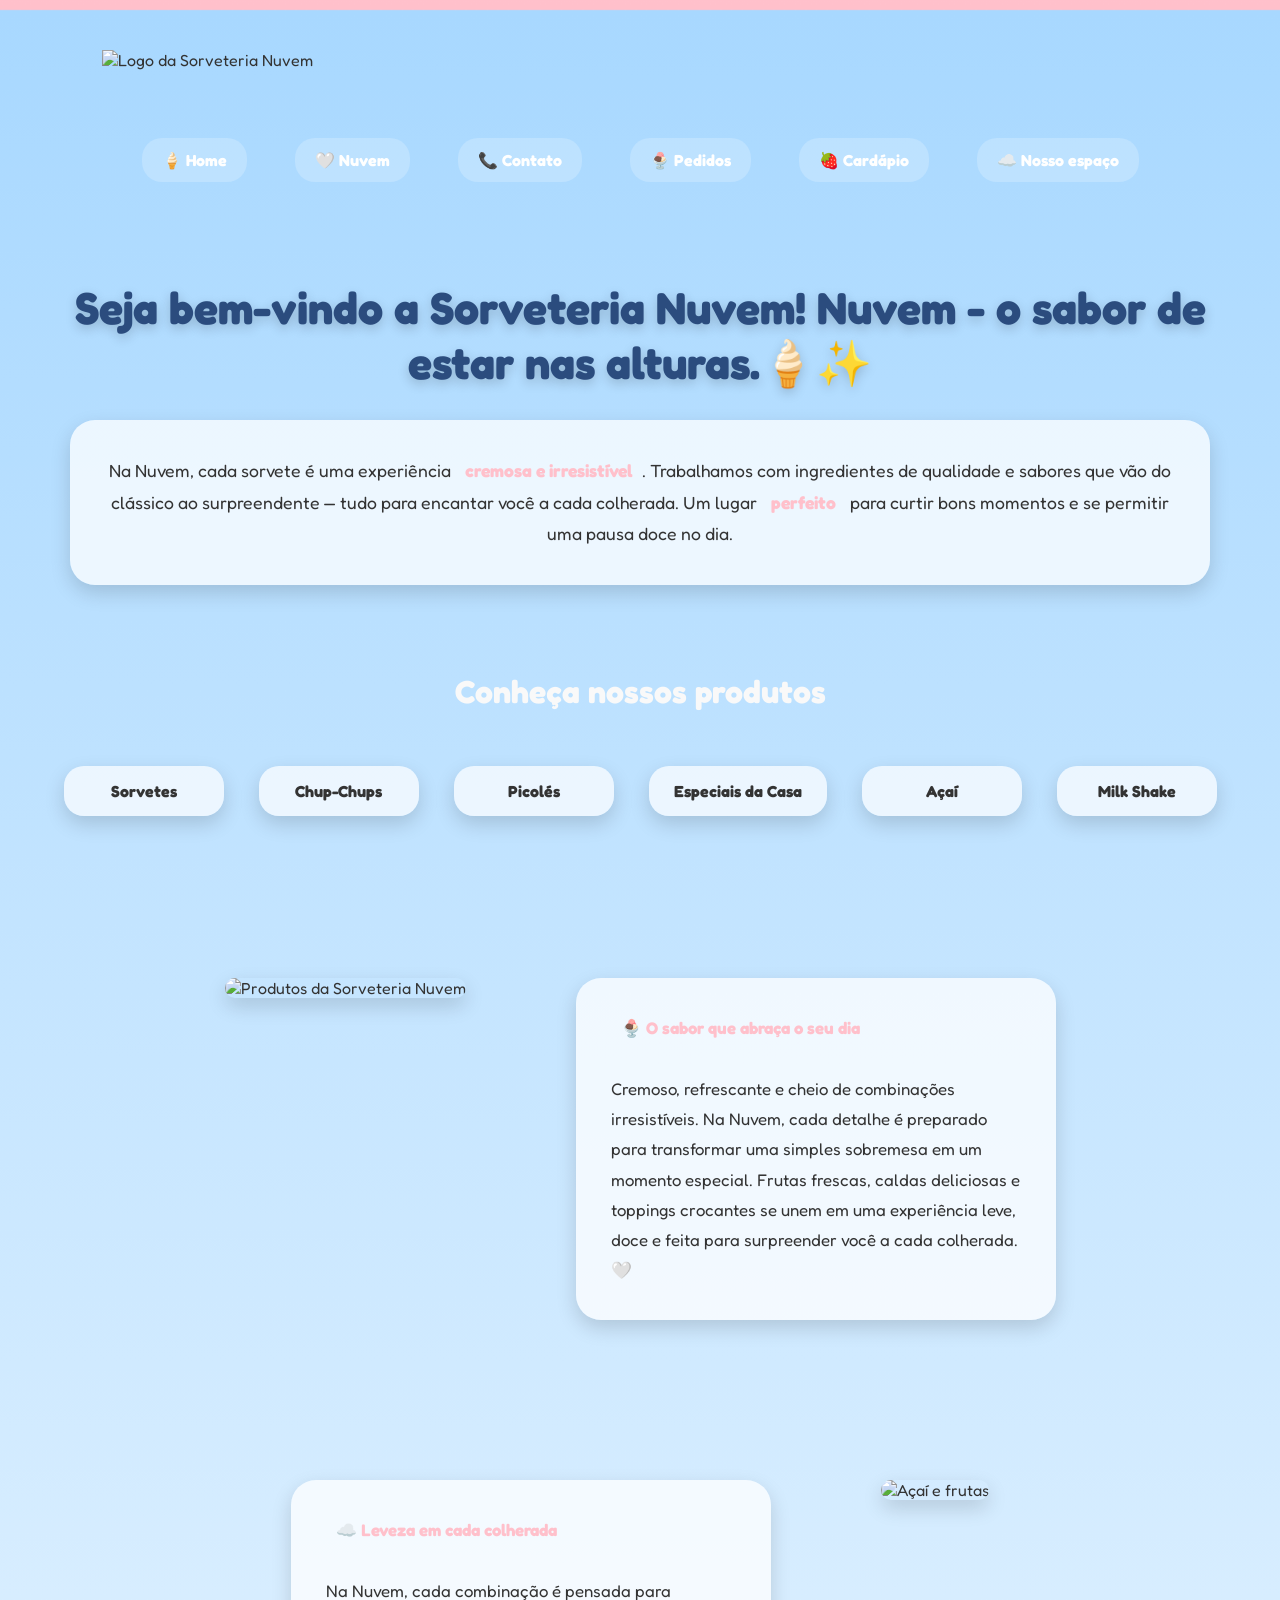
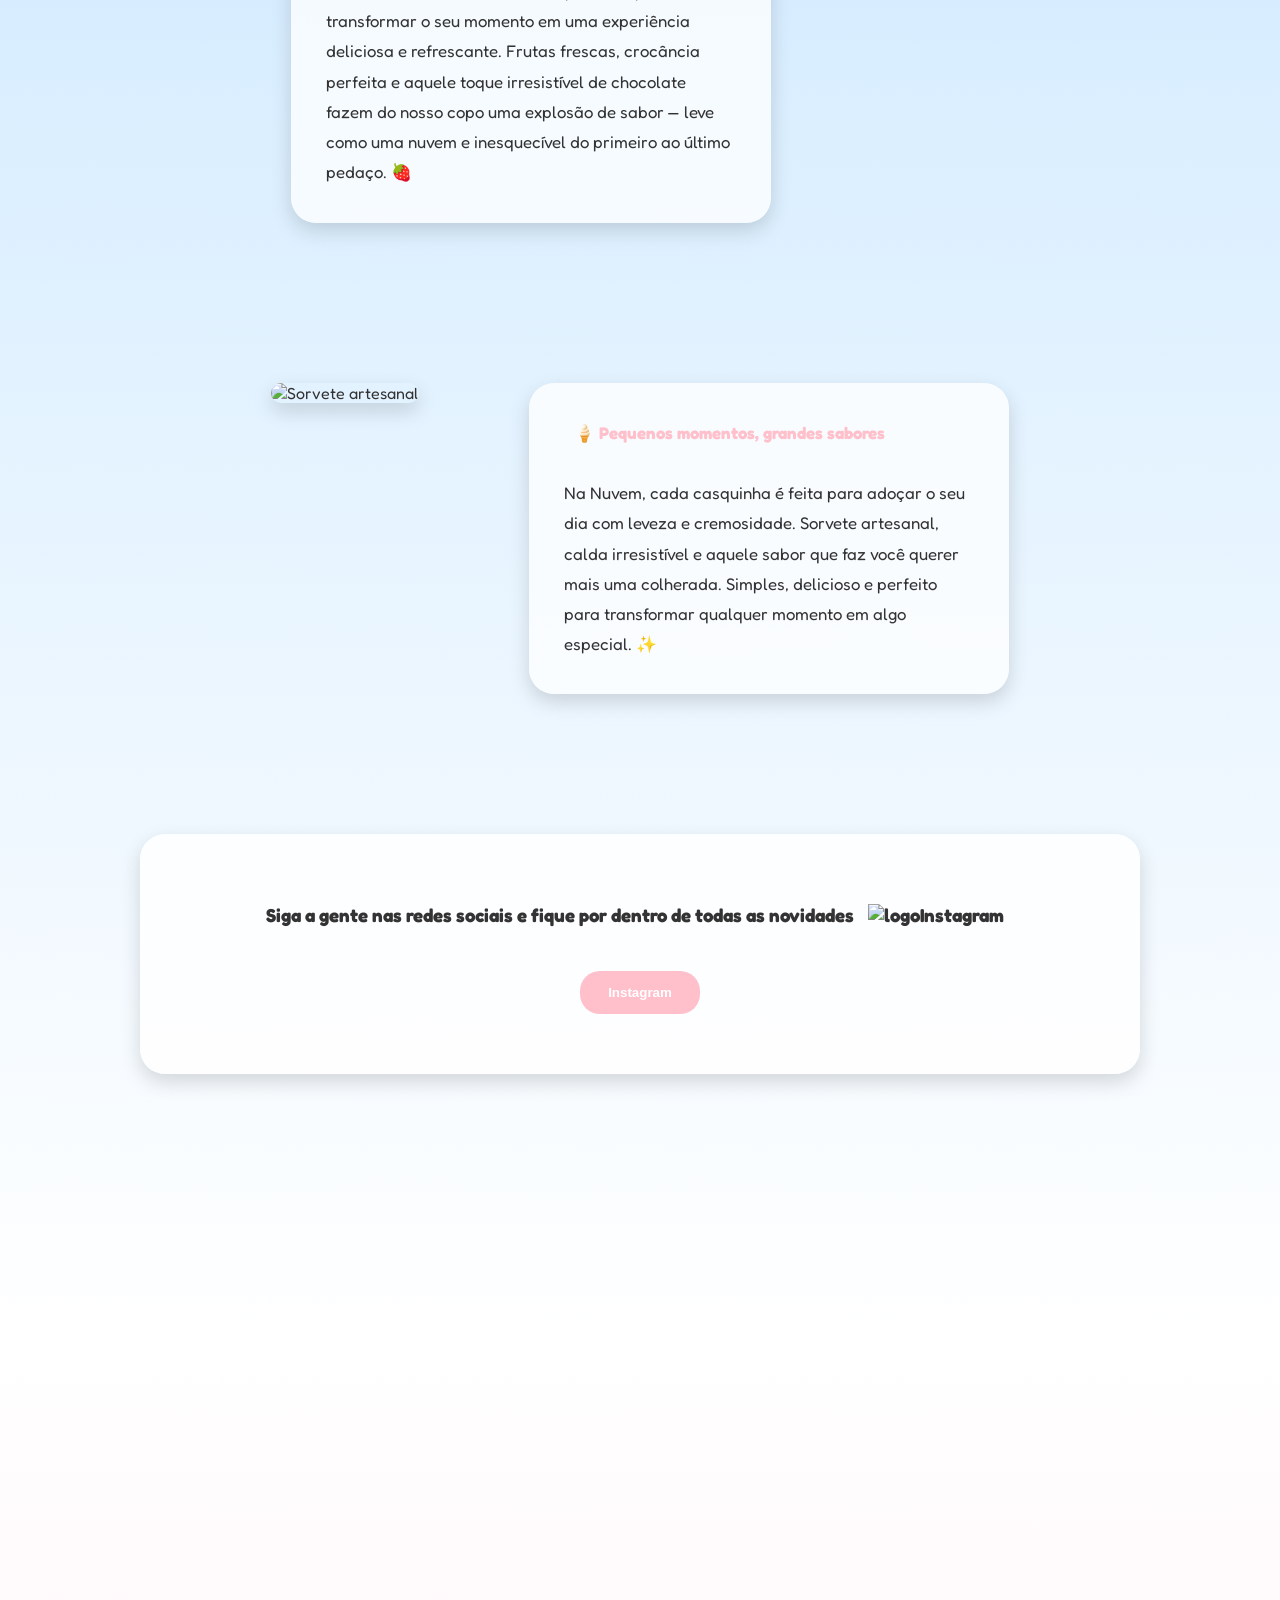
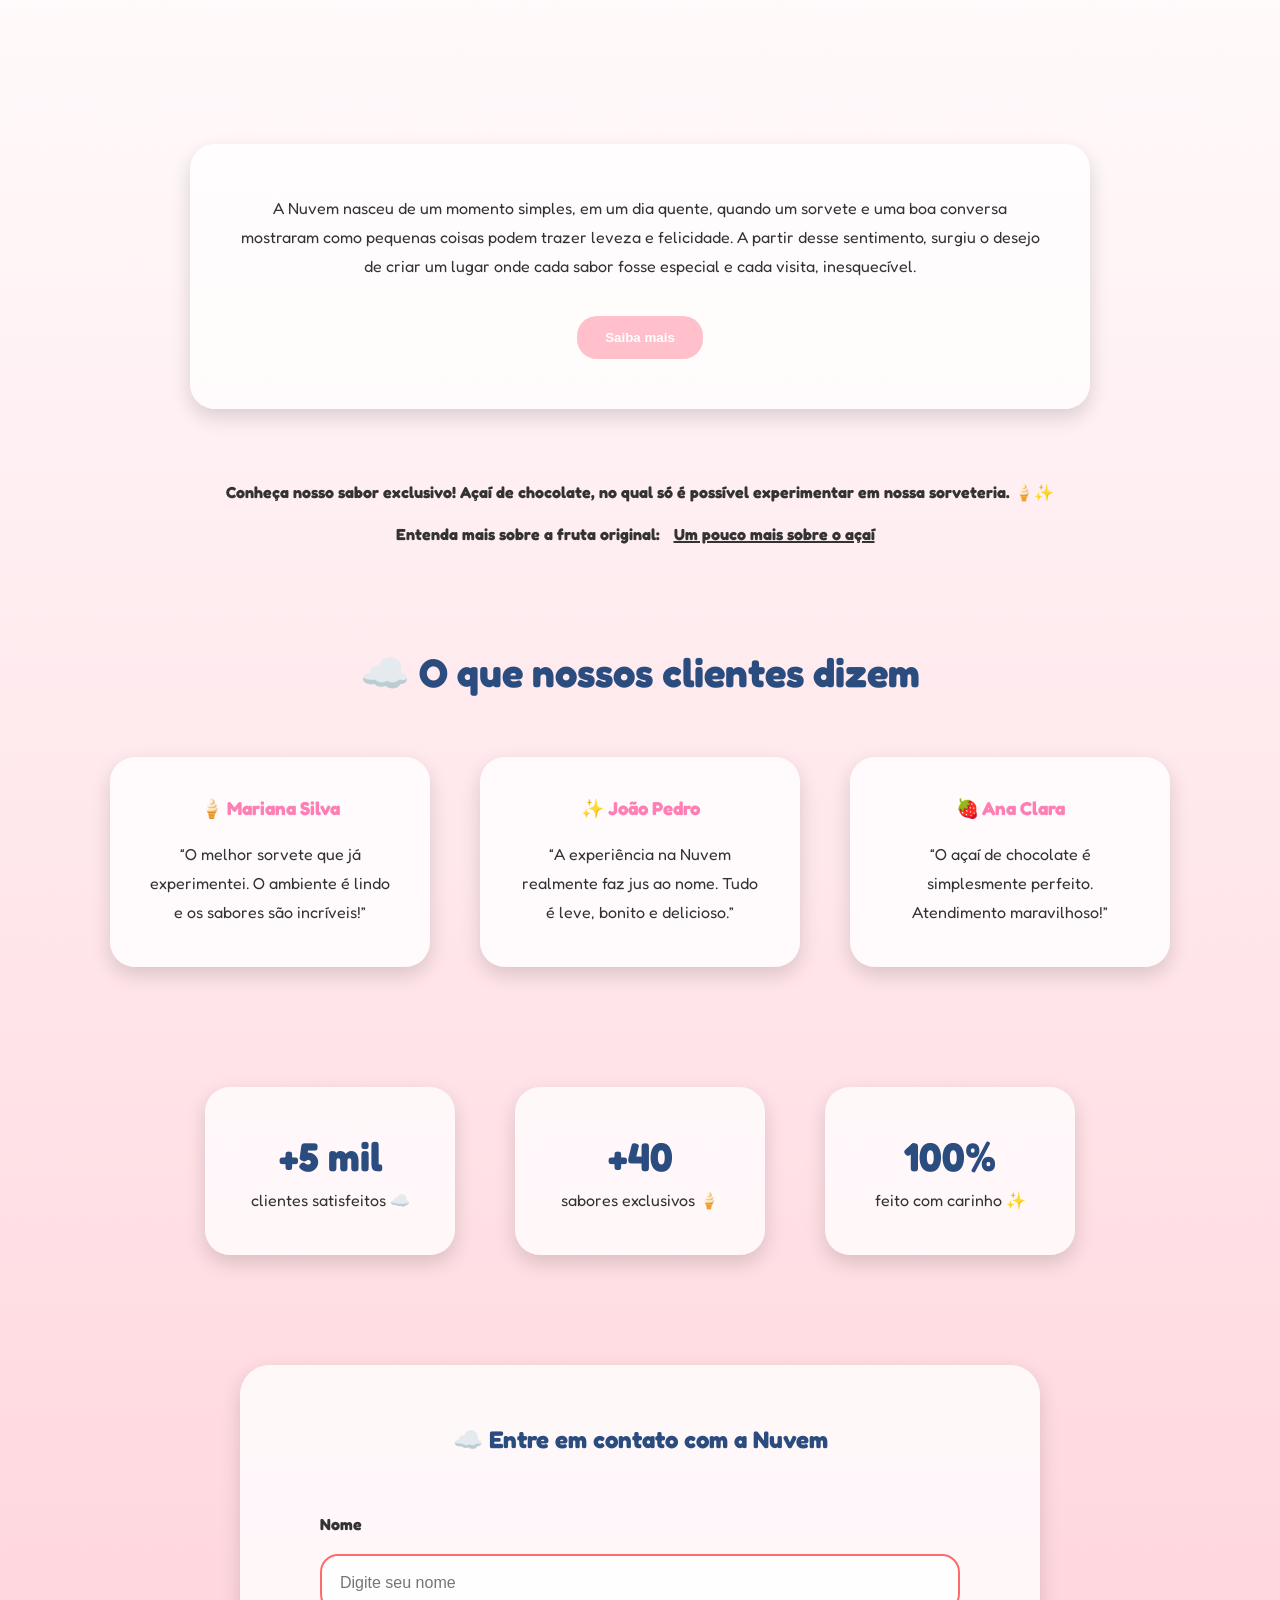
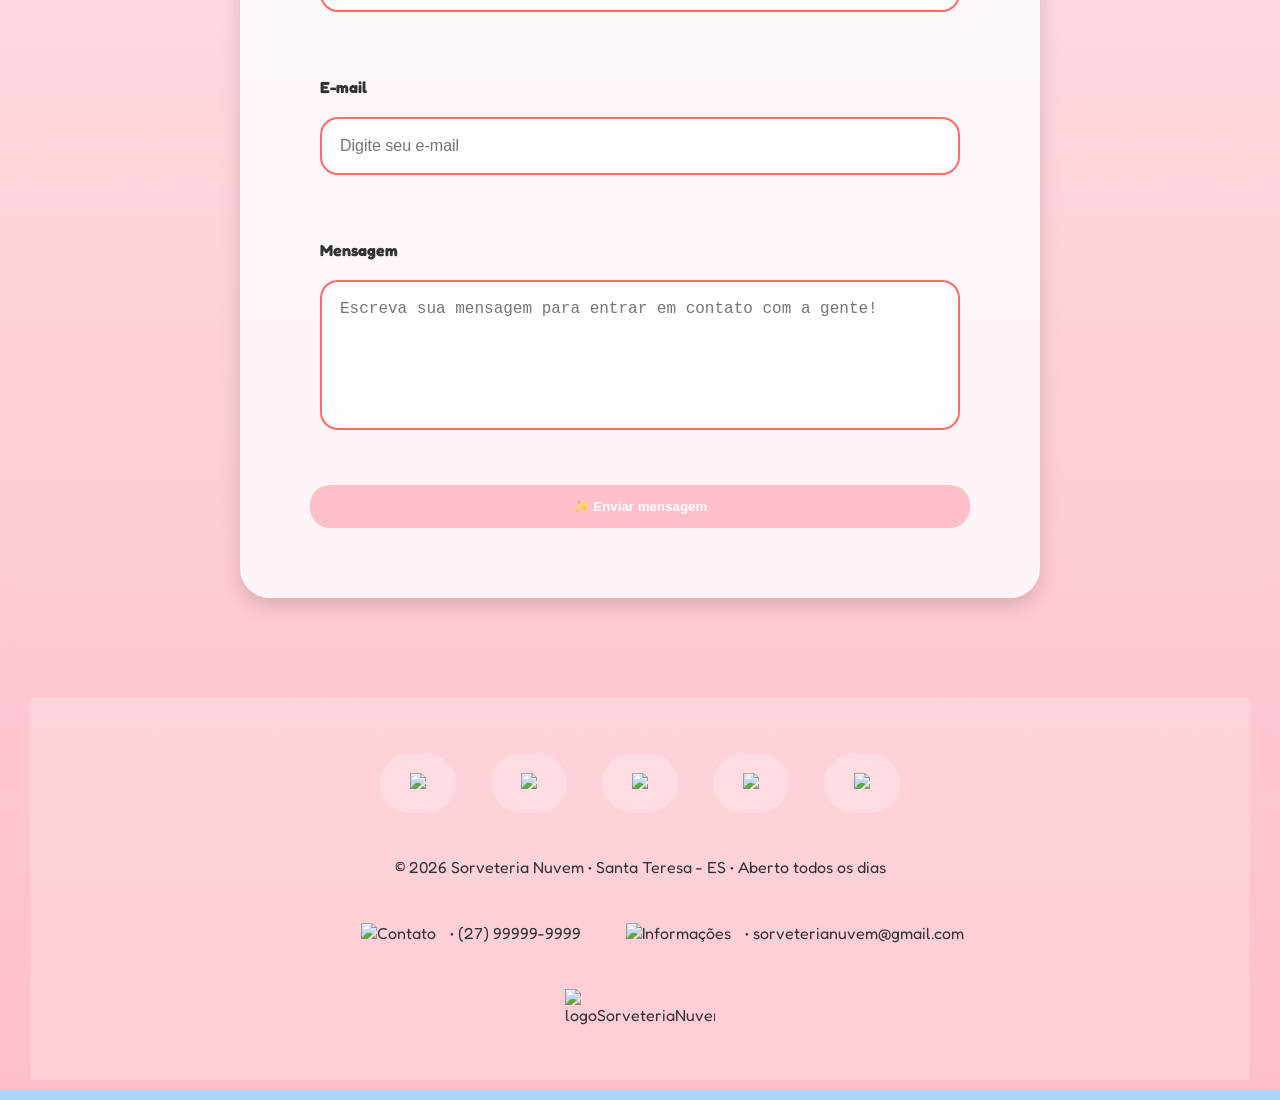
==== commit 8249296e: "alteração do css do index (completo) e alteração da margem das outras pags" ====
--- a/index.html
+++ b/index.html
@@ -5,144 +5,363 @@
     <meta charset="UTF-8">
     <meta name="viewport" content="width=device-width, initial-scale=1.0">
     <link rel="stylesheet" href="css/style.css">
+    <link href="https://fonts.googleapis.com/css2?family=Fredoka:wght@300;400;500;600&display=swap" rel="stylesheet">
+
     <title>Nuvem - Um pedaço do céu em forma de sorvete</title>
 </head>
 
 <body>
+
+    <!-- cabeçario -->
     <header>
-        <img class="imagemLogo" src='https://i.postimg.cc/Hn2NvkPz/Chat-GPT-Image-7-de-mai-de-2026-08-58-35.png'
-            alt='Chat-GPT-Image-7-de-mai-de-2026-08-58-35'>
+
+        <img class="imagemLogo" src="https://i.postimg.cc/Hn2NvkPz/Chat-GPT-Image-7-de-mai-de-2026-08-58-35.png"
+            alt="Logo da Sorveteria Nuvem">
+
     </header>
-    <!--Navegação-->
+
+    <!-- menu -->
     <nav>
         <ul>
-            <a href="./index.html">Home</a> |
-            <a href="./sobre.html">Sobre</a> |
-            <a href="./contato.html">Contato</a> |
-            <a href="formulario.html">Faça seu pedido!</a> |
-            <a href="cardapio.html">Cardápio</a>
+            <li><a href="./index.html">🍦 Home</a></li>
+            <li><a href="./sobre.html">🤍 Nuvem</a></li>
+            <li><a href="./contato.html">📞 Contato</a></li>
+            <li><a href="./formulario.html">🍨 Pedidos</a></li>
+            <li><a href="./cardapio.html">🍓 Cardápio</a></li>
+            <li><a href="#video">☁️ Nosso espaço</a></li>
         </ul>
     </nav>
-    <!--Textos inicais, "boas-vindas"-->
-    <div>
-        <main>
-            <h3> Seja bem-vindo a sorveteria nuvem! Nuvem - o sabor de estar nas alturas.🍦✨ </h3>
-            <p class="textoInicial">
-                Na Nuvem, cada sorvete é uma experiência leve, cremosa e irresistível. Trabalhamos com ingredientes
-                de
-                qualidade
-                e sabores que vão do clássico ao surpreendente - tudo para encantar você a cada colherada.
-                Um Lugar, <strong>perfeito para curtir bons momentos</strong>e se permitir uma pausa doce no dia.
-            </p>
-        </main>
-    </div>
-
-    <!--Produtos ofertados-->
-    <div>
+    <!-- introdução do site "boas vindas"-->
+    <main>
+
+        <h3 class="tituloNuvem">
+            Seja bem-vindo a Sorveteria Nuvem! Nuvem - o sabor de estar nas alturas.🍦✨
+        </h3>
+
+        <p class="textoInicial">
+            Na Nuvem, cada sorvete é uma experiência <strong>cremosa e irresistível</strong>.
+            Trabalhamos com ingredientes de qualidade e sabores que vão do clássico ao surpreendente
+            — tudo para encantar você a cada colherada.
+
+            Um lugar <strong>perfeito</strong> para curtir bons momentos e se permitir uma pausa doce no dia.
+        </p>
+
+    </main>
+
+    <!-- produtos -->
+    <section>
+
         <h4 class="subtexto">Conheça nossos produtos</h4>
-        <section>
-            <table>
-                <tbody>
-                    <tr>
-                        <td>Sorvetes</td>
-                    </tr>
-                    <tr>
-                        <td>Chup-chups</td>
-                    </tr>
-                    <tr>
-                        <td>Picoles</td>
-                    </tr>
-                    <tr>
-                        <td>Especiais da Casa</td>
-                    </tr>
-                    <tr>
-                        <td>Açaí</td>
-                    </tr>
-                    <tr>
-                        <td>Milk Shake</td>
-                    </tr>
-            </table>
-        </section>
-    </div>
-    <div class="imagemum">
-        <img src="https://i.postimg.cc/brnDmZLY/sorveteria-nuvem.png" alt="produtos" width="700">
-    </div>
-    <article>
+
+        <table>
+            <tbody>
+
+                <tr>
+                    <td>Sorvetes</td>
+                </tr>
+
+                <tr>
+                    <td>Chup-Chups</td>
+                </tr>
+
+                <tr>
+                    <td>Picolés</td>
+                </tr>
+
+                <tr>
+                    <td>Especiais da Casa</td>
+                </tr>
+
+                <tr>
+                    <td>Açaí</td>
+                </tr>
+
+                <tr>
+                    <td>Milk Shake</td>
+                </tr>
+
+            </tbody>
+        </table>
+
+    </section>
+
+    <!-- img 1 -->
+    <section class="bloco">
+        <div class="imagemum">
+            <img src="https://i.postimg.cc/brnDmZLY/sorveteria-nuvem.png" alt="Produtos da Sorveteria Nuvem">
+        </div>
+
+        <!-- card 1 -->
+        <article class="cardum">
+
+            <p>
+                <strong>🍨 O sabor que abraça o seu dia</strong><br><br>
+
+                Cremoso, refrescante e cheio de combinações irresistíveis.
+                Na Nuvem, cada detalhe é preparado para transformar uma simples sobremesa
+                em um momento especial.
+
+                Frutas frescas, caldas deliciosas e toppings crocantes se unem
+                em uma experiência leve, doce e feita para surpreender você
+                a cada colherada. 🤍
+            </p>
+
+        </article>
+
+    </section>
+
+    <!-- img 2 -->
+    <section class="blocoInvertido">
+        <div class="imagemdois">
+            <img src="https://i.postimg.cc/FssXbMKW/sorveteria-nuvem2.png" alt="Açaí e frutas">
+        </div>
+
+        <!-- card 2 -->
+        <article class="carddois">
+
+            <p>
+                <strong>☁️ Leveza em cada colherada</strong><br><br>
+
+                Na Nuvem, cada combinação é pensada para transformar
+                o seu momento em uma experiência deliciosa e refrescante.
+
+                Frutas frescas, crocância perfeita e aquele toque irresistível
+                de chocolate fazem do nosso copo uma explosão de sabor
+                — leve como uma nuvem e inesquecível do primeiro ao último pedaço.
+                🍓
+            </p>
+
+        </article>
+
+    </section>
+
+    <!-- img 3 -->
+    <section class="bloco">
+
+        <div class="imagemtres">
+            <img src="https://i.postimg.cc/SRHLs01m/sorveteria-nuvem3.png" alt="Sorvete artesanal">
+        </div>
+
+        <!-- card 3 -->
+        <article class="cardtres">
+
+            <p>
+                <strong>🍦 Pequenos momentos, grandes sabores</strong><br><br>
+
+                Na Nuvem, cada casquinha é feita para adoçar o seu dia
+                com leveza e cremosidade.
+
+                Sorvete artesanal, calda irresistível e aquele sabor que faz
+                você querer mais uma colherada.
+
+                Simples, delicioso e perfeito para transformar
+                qualquer momento em algo especial. ✨
+            </p>
+
+        </article>
+
+    </section>
+
+    <!-- redes sociais (insta) -->
+    <section class="redesSociais">
+
+        <h3>
+            Siga a gente nas redes sociais e fique por dentro
+            de todas as novidades <img class="imagemInstagram"
+                src="https://i.postimg.cc/L5wft1ZT/simbolo-do-instagram.png" alt="logoInstagram">
+        </h3>
+
+        <a href="https://www.instagram.com/sorveterianuvem/">
+            <button id="btinstagramAplicativo">
+                Instagram
+            </button>
+        </a>
+
+    </section>
+
+    <!-- video do espaço -->
+    <section class="video" id="video">
+
+        <iframe src="https://player.vimeo.com/video/1191529532?badge=0&autopause=0&player_id=0&app_id=58479"
+            allow="autoplay; fullscreen">
+        </iframe>
+
+    </section>
+
+    <!-- historia -->
+    <section class="historia">
+
         <p>
-            <strong>🍨 O sabor que abraça o seu dia</strong><br>
-
-            Cremoso, refrescante e cheio de combinações irresistíveis. Na Nuvem, cada detalhe é preparado para
-            transformar uma simples sobremesa em um momento especial. Frutas frescas, caldas deliciosas e toppings
-            crocantes se unem em uma experiência leve, doce e feita para surpreender você a cada colherada. ✨🍓🤍
+            A Nuvem nasceu de um momento simples, em um dia quente,
+            quando um sorvete e uma boa conversa mostraram como pequenas
+            coisas podem trazer leveza e felicidade.
+
+            A partir desse sentimento, surgiu o desejo de criar um lugar
+            onde cada sabor fosse especial e cada visita, inesquecível.
         </p>
-    </article>
-    <div class="imagemdois">
-        <img src='https://i.postimg.cc/FssXbMKW/sorveteria-nuvem2.png' alt='sorveteria-nuvem2' width="700">
-    </div>
-    <article>
-        <p>
-            <strong>☁️ Leveza em cada colherada</strong><br>
-
-            Na Nuvem, cada combinação é pensada para transformar o seu momento em uma experiência deliciosa e
-            refrescante. Frutas frescas, crocância perfeita e aquele toque irresistível de chocolate fazem do nosso copo
-            uma explosão de sabor — leve como uma nuvem e inesquecível do primeiro ao último pedaço. 🍓🍌✨
-        </p>
-    </article>
-    <div class="imagemtres">
-        <img src='https://i.postimg.cc/SRHLs01m/sorveteria-nuvem3.png' alt='sorveteria-nuvem3' width="700">
-    </div>
-    <article>
-        <p>
-            <strong>🍦 Pequenos momentos, grandes sabores</strong><br>
-
-            Na Nuvem, cada casquinha é feita para adoçar o seu dia com leveza e cremosidade. Sorvete artesanal, calda
-            irresistível e aquele sabor que faz você querer mais uma colherada. Simples, delicioso e perfeito para
-            transformar qualquer momento em algo especial. ✨🤍
-
-        </p>
-    </article>
-
-    <!--Divulgação de platarfomas-->
-    <div class="redesSociais">
-
-        <h3>Siga a gente nas redes sociais e fique por dentro de todas as novidades</h3>
-        <a href="https://www.instagram.com/sorveterianuvem/"><button id="btinstagramAplicativo">Instagram</button></a>
-
-    </div>
-    <div class="video">
-        <iframe src="https://player.vimeo.com/video/1191529532?badge=0&autopause=0&player_id=0&app_id=58479"
-            frameborder="0" allow="autoplay; fullscreen">
-        </iframe>
-    </div> <!--Um pouco da história da "Nuvem"-->
-    <div class="historia">
-        <p> A Nuvem nasceu de um momento simples, em um dia quente, quando um sorvete e uma boa conversa mostraram
-            como
-            pequenas coisas podem trazer leveza e felicidade. A partir desse sentimento, surgiu o desejo de criar um
-            lugar
-            onde cada sabor fosse especial e cada visita, inesquecível.</p>
-        <a href="historia.html"><button id="btsaibaMais">Saiba mais</button></a>
-    </div>
-
-    <div>
-        <section>
-            <h4>Conheça nosso sabor exclusivo! Açaí de chocolate, no qual só é possível experimentar em nossa
-                sorvetaria. 🍦✨</h4>
-
-            <h4 title="🥣 + 🍇">Entenda mais sobre a fruta original. <a
-                    href="https://pt.wikipedia.org/wiki/A%C3%A7a%C3%AD">Um pouco mais sobre a fruta original</a></h4>
-        </section>
-    </div>
-
-    <!--Colocar na parte inferior do site os links-->
-    <!--Colocar emojis para a pessoa clicar e ir ate o link-->
+
+        <a href="historia.html">
+            <button id="btsaibaMais">
+                Saiba mais
+            </button>
+        </a>
+
+    </section>
+    <!--section de "curiosidades"-->
+    <section>
+
+        <h4>
+            Conheça nosso sabor exclusivo!
+            Açaí de chocolate, no qual só é possível experimentar em nossa sorveteria. 🍦✨
+        </h4>
+
+        <h4>
+            Entenda mais sobre a fruta original:
+            <a href="https://pt.wikipedia.org/wiki/A%C3%A7a%C3%AD"> Um pouco mais sobre o açaí </a>
+        </h4>
+
+    </section>
+
+    <!-- depoimentos dos clientes -->
+    <section class="depoimentos">
+
+        <h2 class="tituloDepoimentos">
+            ☁️ O que nossos clientes dizem
+        </h2>
+
+        <div class="cardsDepoimentos">
+
+            <div class="depoimento">
+                <h3>🍦 Mariana Silva</h3>
+
+                <p>
+                    “O melhor sorvete que já experimentei.
+                    O ambiente é lindo e os sabores são incríveis!”
+                </p>
+            </div>
+
+            <div class="depoimento">
+                <h3>✨ João Pedro</h3>
+
+                <p>
+                    “A experiência na Nuvem realmente faz jus ao nome.
+                    Tudo é leve, bonito e delicioso.”
+                </p>
+            </div>
+
+            <div class="depoimento">
+                <h3>🍓 Ana Clara</h3>
+
+                <p>
+                    “O açaí de chocolate é simplesmente perfeito.
+                    Atendimento maravilhoso!”
+                </p>
+            </div>
+
+        </div>
+
+    </section>
+
+    <!-- destaques -->
+    <section class="estatisticas">
+
+        <div class="estatistica">
+            <h2>+5 mil</h2>
+            <p>clientes satisfeitos ☁️</p>
+        </div>
+
+        <div class="estatistica">
+            <h2>+40</h2>
+            <p>sabores exclusivos 🍦</p>
+        </div>
+
+        <div class="estatistica">
+            <h2>100%</h2>
+            <p>feito com carinho ✨</p>
+        </div>
+
+    </section>
+
+    <!-- form -->
+    <section class="formularioContato">
+
+        <h2>
+            ☁️ Entre em contato com a Nuvem
+        </h2>
+
+        <form>
+
+            <div class="campo">
+                <label>Nome</label>
+
+                <input type="text" placeholder="Digite seu nome" required>
+            </div>
+
+            <div class="campo">
+                <label>E-mail</label>
+
+                <input type="email" placeholder="Digite seu e-mail" required>
+            </div>
+
+            <div class="campo">
+                <label>Mensagem</label>
+
+                <textarea placeholder="Escreva sua mensagem para entrar em contato com a gente!" required></textarea>
+            </div>
+
+            <button type="submit">
+                ✨ Enviar mensagem
+            </button>
+
+        </form>
+
+    </section>
+
+    <!-- footer -->
     <footer>
+
         <div class="footer-links">
-            <a href="./contato.html">Contate a gente</a>
-            <a href="./cardapio.html">Cardápio</a>
-            <a href="./formulario.html">Pedido</a>
-            <a href="./index.html">Home</a>
-            <a href="./sobre.html">Sobre</a>
-        </div>
+
+            <a href="./index.html"><img class="imagemHome" src='https://i.postimg.cc/4d2CfJrP/home-(4).png'></a>
+
+            <a href="./sobre.html"><img class="imagemSobre" src='https://i.postimg.cc/WpDpdKXT/info-(1).png'></a>
+
+            <a href="./formulario.html"><img class="imagemFormulario"
+                    src="https://i.postimg.cc/261YBbdH/form-(2).png"></a>
+
+            <a href="./cardapio.html"><img class="imagemCardapio"
+                    src="https://i.postimg.cc/bNDPvtYn/menu-food-(1).png"></a>
+
+            <a href="https://www.instagram.com/sorveterianuvem/"><img class="imagemInstagramRodape"
+                    src="https://i.postimg.cc/pTkgkDxD/simbolo-do-instagram-(1).png"></a>
+
+        </div>
+        <div class="fraseRodape">
+            <p>
+                &copy; 2026 Sorveteria Nuvem • Santa Teresa - ES • Aberto todos os dias
+            </p>
+        </div>
+
+        </div>
+        <div class="contatoRodape">
+            </p>
+            <!--contato-->
+            <p>
+                <img src='https://i.postimg.cc/13v8ZFv3/phone-call-(1).png' alt='Contato'> • (27) 99999-9999
+            </p>
+            <!--localização-->
+            <p>
+                <img src='https://i.postimg.cc/9fcr6pPX/email-heart.png' alt='Informações'> • sorveterianuvem@gmail.com
+            </p>
+        </div>
+        <div class="imagemRodape">
+
+            <img class="imagemLogoRodape"
+                src="https://i.postimg.cc/Hn2NvkPz/Chat-GPT-Image-7-de-mai-de-2026-08-58-35.png"
+                alt='logoSorveteriaNuvemRodape'>
+
+        </div>
+
     </footer>
 
 </body>
--- a/css/style.css
+++ b/css/style.css
@@ -1,158 +1,504 @@
-/* RESET */
 * {
-  margin: 40px;
+  margin: 10px;
+  padding: 0;
   box-sizing: border-box;
 }
 
-/* BODY */
+/* variáveis */
+:root {
+
+  --azul: #a8d8ff;
+  --rosa: #ffc0cb;
+  --rosa-hover: #ff7eb3;
+  --branco: #ffffff;
+  --texto: #333;
+  --card: rgba(255, 255, 255, 0.75);
+  --sombra: 0 8px 20px rgba(0, 0, 0, 0.15);
+  --radius: 25px;
+  --tituloNuvem: #2b4c7e;
+  --subtexto: #f9f9f9;
+
+}
+
 body {
-  font-family: Arial, Helvetica, sans-serif;
-  background: linear-gradient(to bottom, #a8d8ff, #ffffff, #ffc0cb);
-  color: #333;
-  text-align: center;
-}
-
-/* NAV */
+
+  font-family: 'Fredoka', Arial, Helvetica, sans-serif;
+  background: linear-gradient(to bottom, var(--azul), var(--branco), var(--rosa));
+  color: var(--texto);
+  overflow-x: hidden;
+}
+
+html {
+  scroll-behavior: smooth;
+}
+
+/* negrito */
+
+strong {
+  color: var(--rosa);
+}
+
+/* header */
+
+header {
+
+  padding: 20px 5%;
+  display: flex;
+  justify-content: center;
+  align-items: center;
+}
+
+.imagemLogo {
+
+  width: 1250px;
+  max-width: 100%;
+}
+
+/* titulos */
+
+.tituloNuvem {
+
+  color: var(--tituloNuvem);
+  font-family: 'Fredoka', sans-serif;
+  text-shadow: 0px 4px 12px rgba(0, 0, 0, 0.18);
+}
+
+/* menu */
+
 nav {
-  margin: 15px 0;
+
+  padding: 20px 5%;
 }
 
 nav ul {
+
+  display: flex;
+  justify-content: center;
+  gap: 8px;
+  flex-wrap: wrap;
   list-style: none;
 }
 
 nav a {
+
   text-decoration: none;
-  color: white;
+  color: var(--branco);
   background: rgba(255, 255, 255, 0.2);
-  padding: 8px 15px;
-  border-radius: 15px;
-  margin: 5px;
-  display: inline-block;
-  transition: 0.3s;
-  font-size: 1.2rem;
+  padding: 12px 20px;
+  border-radius: 20px;
+  font-weight: bold;
+  transition: 0.3s;
 }
 
 nav a:hover {
-  background: rgba(255, 255, 255, 0.5);
+
+  background: rgba(255, 255, 255, 0.4);
   transform: scale(1.05);
 }
 
-strong {
-  color: #ff69b4;
-  font-weight: bold;
-}
-
-/* TEXTOS */
+/* main */
+
 main {
+
+  max-width: 1200px;
+  margin: 40px auto;
   padding: 20px;
-  font-size: larger;
-}
-
-h3 {
-  margin-bottom: 10px;
-}
-
-p {
-  max-width: 700px;
-  margin: 10px auto;
-  line-height: 1.5;
+  text-align: center;
+}
+
+main h3 {
+
+  font-size: 2.8rem;
+  color: var(--branco);
+  margin-bottom: 30px;
 }
 
 .textoInicial {
-  margin: 30px auto;
-  max-width: 700px;
-  background: rgba(255, 255, 255, 0.7);
-  padding: 20px;
-  border-radius: 20px;
-  font-size: 110%;
-}
-
-/* SEÇÕES */
-section {
-  margin: 30px 0;
-}
-
-/* TABELA EM FORMATO HORIZONTAL */
+
+  background: var(--card);
+  padding: 35px;
+  border-radius: var(--radius);
+  line-height: 1.8;
+  box-shadow: var(--sombra);
+  font-size: 1.1rem;
+}
+
+/* subtexto */
+
+.subtexto {
+
+  text-align: center;
+  font-size: 2rem;
+  margin: 50px 0 25px;
+  color: var(--subtexto);
+}
+
 table {
+
   margin: 20px auto;
-  border-collapse: collapse;
   width: 100%;
 }
 
-/* TABELA HORIZONTAL */
 tbody {
+
   display: flex;
   justify-content: center;
   gap: 15px;
   flex-wrap: wrap;
-  /* permite quebrar linha */
 }
 
 tr {
   display: contents;
 }
 
-/* CARDS */
 td {
+
   background: rgba(255, 255, 255, 0.7);
   padding: 15px 25px;
   border-radius: 20px;
   font-weight: bold;
   transition: 0.3s;
-  text-align: center;
-  min-width: 150px;
-}
-
-/* HOVER */
+  min-width: 160px;
+  text-align: center;
+  box-shadow: var(--sombra);
+}
+
 td:hover {
+
+  transform: translateY(-5px);
+  background: rgba(255, 255, 255, 0.95);
+}
+
+/* blocos */
+
+.bloco,
+.blocoInvertido {
+
+  display: flex;
+  justify-content: center;
+  gap: 70px;
+  margin: 120px auto;
+  max-width: 1400px;
+}
+
+.bloco {
+  flex-direction: row;
+}
+
+.blocoInvertido {
+  flex-direction: row-reverse;
+}
+
+/* imagens */
+
+.imagemum img,
+.imagemdois img,
+.imagemtres img {
+
+  width: 770px;
+  max-width: 100%;
+  border-radius: 25px;
+  box-shadow: var(--sombra);
+  transition: 0.3s;
+}
+
+.imagemum img:hover,
+.imagemdois img:hover,
+.imagemtres img:hover {
+
+  transform: scale(1.02);
+}
+
+/* cards */
+
+.cardum,
+.carddois,
+.cardtres {
+
+  width: 500px;
+  max-width: 100%;
+}
+
+.cardum p,
+.carddois p,
+.cardtres p {
+
+  background: rgba(255, 255, 255, 0.75);
+  padding: 35px;
+  border-radius: 25px;
+  line-height: 1.8;
+  box-shadow: var(--sombra);
+  font-size: 1.05rem;
+}
+
+/* depoimentos */
+
+.depoimentos {
+
+  margin-top: 100px;
+  text-align: center;
+}
+
+.tituloDepoimentos {
+
+  font-size: 2.5rem;
+  color: var(--tituloNuvem);
+  margin-bottom: 50px;
+}
+
+.cardsDepoimentos {
+
+  display: flex;
+  justify-content: center;
+  gap: 30px;
+  flex-wrap: wrap;
+}
+
+.depoimento {
+
+  width: 320px;
+  background: rgba(255, 255, 255, 0.8);
+  padding: 30px;
+  border-radius: 25px;
+  box-shadow: var(--sombra);
+  transition: 0.3s;
+}
+
+.depoimento:hover {
+
+  transform: translateY(-10px);
+}
+
+.depoimento h3 {
+
+  margin-bottom: 20px;
+  color: var(--rosa-hover);
+}
+
+.depoimento p {
+
+  line-height: 1.8;
+}
+
+/* estatisticas */
+
+.estatisticas {
+
+  margin: 100px auto;
+  display: flex;
+  justify-content: center;
+  gap: 40px;
+  flex-wrap: wrap;
+}
+
+.estatistica {
+
+  background: rgba(255, 255, 255, 0.75);
+  padding: 35px;
+  border-radius: 25px;
+  width: 250px;
+  text-align: center;
+  box-shadow: var(--sombra);
+  transition: 0.3s;
+}
+
+.estatistica:hover {
+
   transform: scale(1.05);
+}
+
+.estatistica h2 {
+
+  font-size: 2.5rem;
+  color: var(--tituloNuvem);
+  margin-bottom: 10px;
+}
+
+/* forms */
+
+.formularioContato {
+
+  max-width: 800px;
+  margin: 100px auto;
+  background: rgba(255, 255, 255, 0.8);
+  padding: 50px;
+  border-radius: 30px;
+  box-shadow: var(--sombra);
+}
+
+.formularioContato h2 {
+
+  text-align: center;
+  margin-bottom: 40px;
+  color: var(--tituloNuvem);
+}
+
+form {
+
+  display: flex;
+  flex-direction: column;
+  gap: 25px;
+}
+
+.campo {
+
+  display: flex;
+  flex-direction: column;
+}
+
+.campo label {
+
+  margin-bottom: 10px;
+  font-weight: bold;
+}
+
+.campo input,
+.campo textarea {
+
+  padding: 18px;
+  border: 2px solid transparent;
+  border-radius: 18px;
+  outline: none;
+  font-size: 1rem;
+  transition: 0.3s;
   background: rgba(255, 255, 255, 0.9);
 }
 
-/* RESPONSIVO */
-
-tbody {
-  flex-direction: horizontal;
-  align-items: center;
-}
-
-td {
-  width: 90%;
-  max-width: 300px;
-}
-
-/* BOTÕES */
+/* focus */
+
+.campo input:focus,
+.campo textarea:focus {
+
+  border-color: var(--rosa-hover);
+  box-shadow: 0 0 10px rgba(255, 126, 179, 0.4);
+}
+
+/* validação */
+
+.campo input:valid,
+.campo textarea:valid {
+
+  border-color: #7ed957;
+}
+
+.campo input:invalid,
+.campo textarea:invalid {
+
+  border-color: #ff6b6b;
+}
+
+.campo textarea {
+
+  min-height: 150px;
+  resize: none;
+}
+
+/* redes sociais (insta) */
+
+.redesSociais {
+
+  text-align: center;
+  margin: 80px auto;
+  padding: 50px 30px;
+  background: rgba(255, 255, 255, 0.85);
+  border-radius: 25px;
+  box-shadow: var(--sombra);
+  max-width: 1000px;
+}
+
+.redesSociais h3 {
+
+  color: var(--texto);
+  margin-bottom: 25px;
+}
+
+/* botoes */
+
 button {
-  margin: 10px;
-  padding: 10px 20px;
+
+  padding: 14px 28px;
   border: none;
   border-radius: 20px;
-  background: #ff9ecb;
-  color: white;
+  background: var(--rosa);
+  color: var(--branco);
+  font-weight: bold;
   cursor: pointer;
   transition: 0.3s;
 }
 
 button:hover {
-  background: #ff7eb3;
+
+  background: var(--rosa-hover);
   transform: scale(1.05);
 }
 
-/* LINKS */
-a {
-  color: black;
-}
+/* video do espaço */
+
+.video {
+
+  display: flex;
+  justify-content: center;
+}
+
+.video iframe {
+
+  width: 90%;
+  max-width: 900px;
+  height: 500px;
+  border: none;
+}
+
+/* historia */
+
+.historia {
+
+  max-width: 900px;
+  margin: 70px auto;
+  background: var(--card);
+  padding: 40px;
+  border-radius: var(--radius);
+  text-align: center;
+  box-shadow: var(--sombra);
+}
+
+.historia p {
+
+  line-height: 1.8;
+  margin-bottom: 25px;
+}
+
+/* sections */
+
+section {
+
+  max-width: 1200px;
+  margin: auto;
+}
+
+section h4 {
+
+  margin-bottom: 15px;
+  line-height: 1.7;
+  text-align: center;
+}
+
+section h4 a {
+
+  text-decoration: underline var(--texto) 2px;
+  color: var(--texto);
+}
+
+/* footer */
 
 footer {
-  margin-top: 40px;
-  padding: 0px;
+
+  margin-top: 70px;
+  padding: 35px 20px;
   background: rgba(255, 255, 255, 0.2);
-  border-radius: 20px;
-  max-width: 1750px;
 }
 
 .footer-links {
+
   display: flex;
   justify-content: center;
   gap: 15px;
@@ -160,134 +506,168 @@
 }
 
 .footer-links a {
-  text-decoration: none;
-  color: white;
+
+  color: var(--branco);
   background: rgba(255, 255, 255, 0.2);
-  padding: 10px 50px;
-  border-radius: 15px;
-  transition: 0.3s;
-
+  padding: 10px 20px;
+  border-radius: 40px;
+  transition: 0.3s;
 }
 
 .footer-links a:hover {
-  background: rgba(255, 255, 255, 0.5);
-}
-
-/* subtexto */
-.subtexto {
-  font-size: 1.5rem;
-  color: #000000;
-  font-family: 'Franklin Gothic Medium', 'Arial Narrow', Arial, sans-serif;
-}
-
-.historia {
-  margin: 30px auto;
-  max-width: 700px;
-  background: rgba(255, 255, 255, 0.7);
-  padding: 20px;
-  border-radius: 20px;
-  font-size: 110%;
-}
-
-.textoInicial {
-  font-size: 1.2rem;
-  color: #000000;
-}
-
-.imagemum {
-  display: flex;
-  flex-direction: row;
-  justify-content: left;
-  align-items: center;
-  gap: 20px;
-  flex-wrap: wrap;
-  /* permite quebrar linha */
-}
-
-.imagemum img {
-  width: 90%;
-  max-width: 800px;
-  height: auto;
-  border-radius: 50px;
-  margin: 50px;
-  margin-top: 100px;
-  box-shadow: #858383 0px 5px 15px;
-}
-
-.imagemdois {
-  display: flex;
-  flex-direction: row;
-  justify-content: right;
-
-  gap: 20px;
-  flex-wrap: wrap;
-  /* permite quebrar linha */
-}
-
-.imagemdois img {
-  width: 90%;
-  max-width: 800px;
-  height: auto;
-  border-radius: 50px;
-  margin: 50px;
-  margin-top: 150px;
-  box-shadow: #858383 0px 5px 15px;
-}
-
-.imagemdois {
-  display: flex;
-  flex-direction: row;
-  justify-content: right;
-
-  gap: 20px;
-  flex-wrap: wrap;
-  /* permite quebrar linha */
-}
-
-.imagemtres {
-  display: flex;
-  flex-direction: row;
-  justify-content: left;
-
-  gap: 20px;
-  flex-wrap: wrap;
-  /* permite quebrar linha */
-}
-
-.imagemtres img {
-  width: 90%;
-  max-width: 800px;
-  height: auto;
-  border-radius: 50px;
-  margin: 50px;
-  margin-top: 150px;
-  box-shadow: #858383 0px 5px 15px;
-  margin-bottom: 100px;
-}
-
-.video iframe {
-  width: 100%;
-  max-width: 900px;
-  height: 500px;
-}
-
-.imagemLogo {
-  width: 60%;
-  height: auto;
-  border-radius: 50%;
-  margin-top: 20px;
-}
-
-.redesSociais {
-  margin: 30px auto;
-  max-width: 700px;
-  background: rgba(255, 255, 255, 0.7);
-  padding: 10px;
-  border-radius: 20px;
-}
-
-
-
-
-
-
+
+  background: rgba(255, 255, 255, 0.4);
+}
+
+/* imagens do rodape*/
+.imagemHome,
+.imagemSobre,
+.imagemFormulario,
+.imagemCardapio {
+
+  width: 24px;
+  transition: 0.3s;
+}
+
+.fraseRodape {
+
+  margin-top: 1.5rem;
+  display: flex;
+  justify-content: center;
+  color: var(--texto);
+  margin-bottom: 15px;
+}
+
+.contatoRodape {
+
+  margin-top: 1rem;
+  display: flex;
+  justify-content: center;
+  gap: 15px;
+}
+
+.imagemRodape {
+
+  margin-top: 1rem;
+  display: flex;
+  justify-content: center;
+}
+
+.imagemLogoRodape {
+
+  width: 150px;
+  transition: 0.3s;
+}
+
+/* adequação a outros dispositivos */
+
+/* tablets */
+@media (max-width: 992px) {
+
+  main h3 {
+    font-size: 2.2rem;
+  }
+
+  .video iframe {
+    height: 400px;
+  }
+}
+
+/* celulares */
+@media (max-width: 768px) {
+
+  nav ul {
+
+    flex-direction: column;
+
+    align-items: center;
+  }
+
+  nav a {
+
+    width: 90%;
+
+    text-align: center;
+  }
+
+  main h3 {
+
+    font-size: 1.8rem;
+  }
+
+  .subtexto {
+
+    font-size: 1.5rem;
+  }
+
+  tbody {
+
+    flex-direction: column;
+
+    align-items: center;
+  }
+
+  td {
+    width: 90%;
+  }
+
+  .bloco,
+  .blocoInvertido {
+
+    flex-direction: column;
+
+    gap: 30px;
+
+    margin: 70px auto;
+  }
+
+  .imagemum,
+  .imagemdois,
+  .imagemtres {
+
+    width: 100%;
+
+    display: flex;
+
+    justify-content: center;
+  }
+
+  .cardum,
+  .carddois,
+  .cardtres {
+
+    width: 92%;
+  }
+
+  .depoimento,
+  .estatistica {
+
+    width: 90%;
+  }
+
+  .formularioContato {
+
+    width: 92%;
+
+    padding: 30px;
+  }
+
+  .video iframe {
+
+    height: 250px;
+  }
+
+  .footer-links {
+
+    flex-direction: column;
+
+    align-items: center;
+  }
+
+  .footer-links a {
+
+    width: 90%;
+
+    text-align: center;
+  }
+}
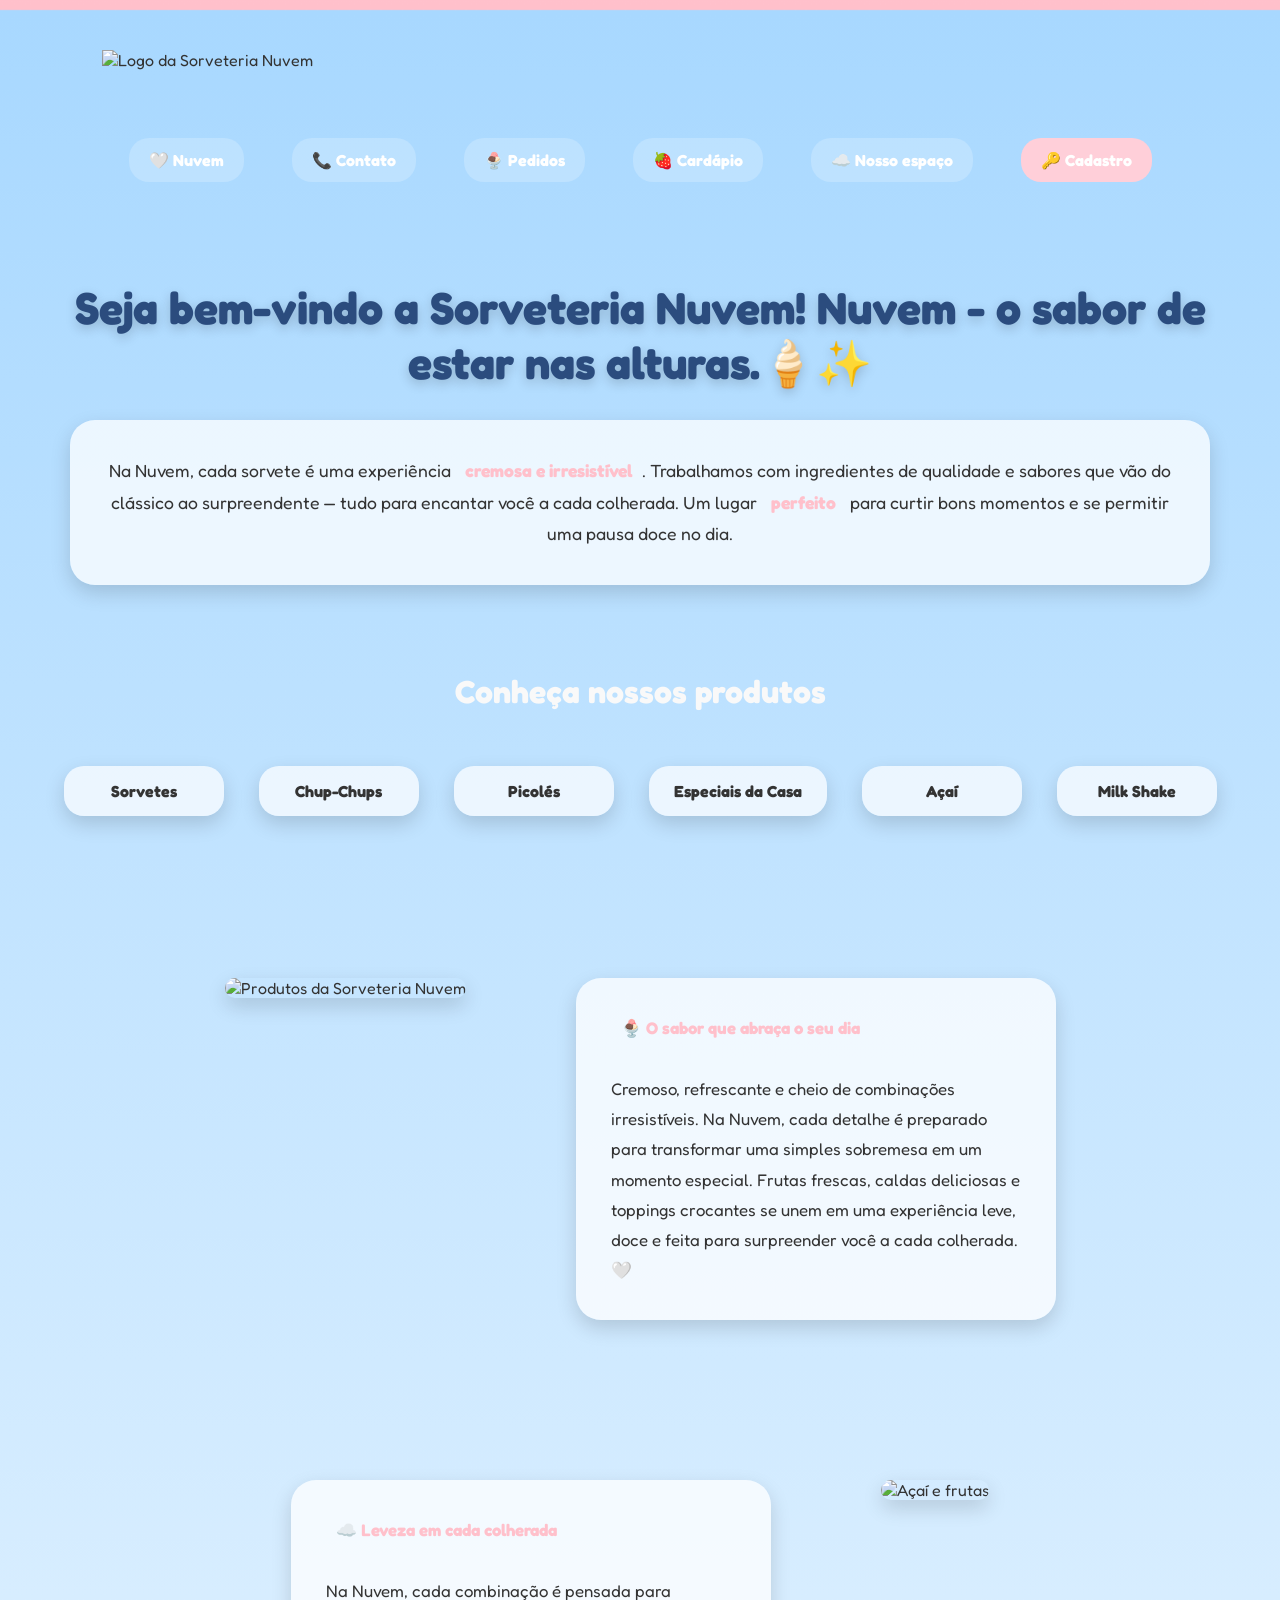
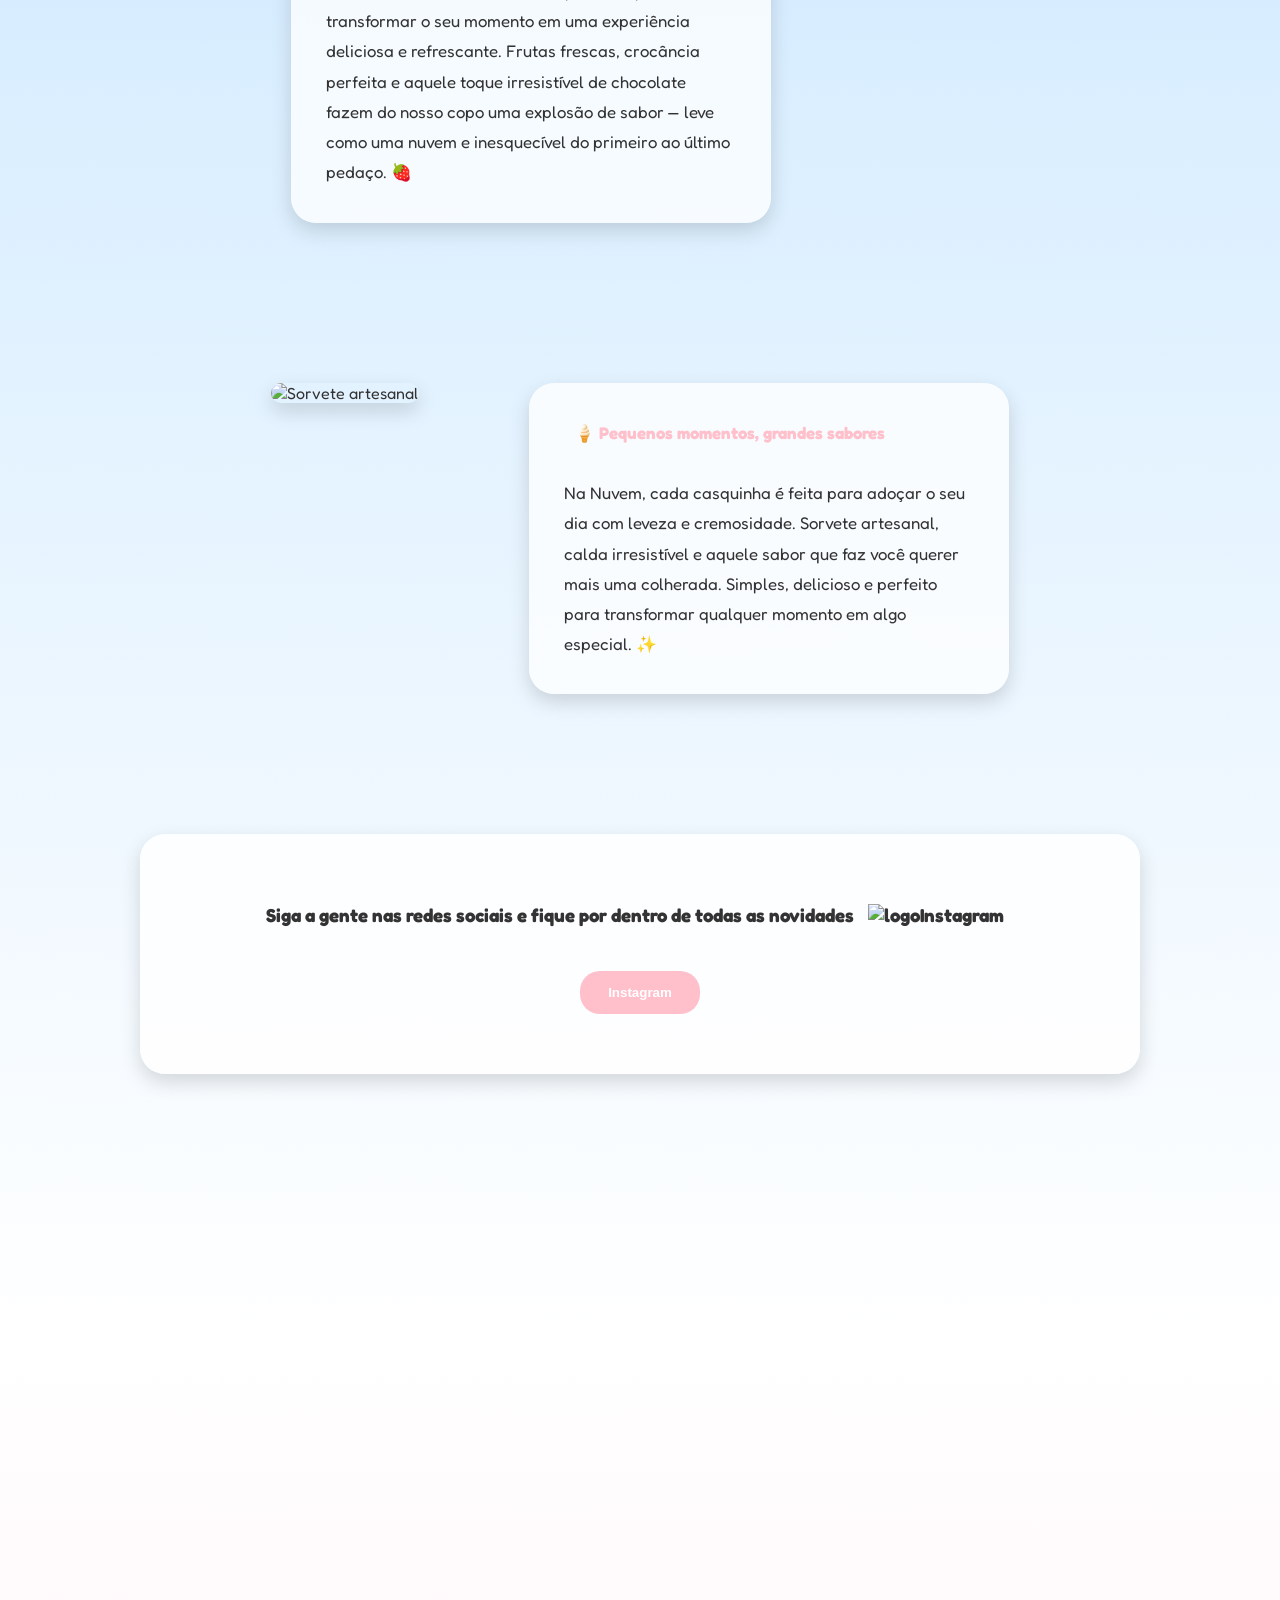
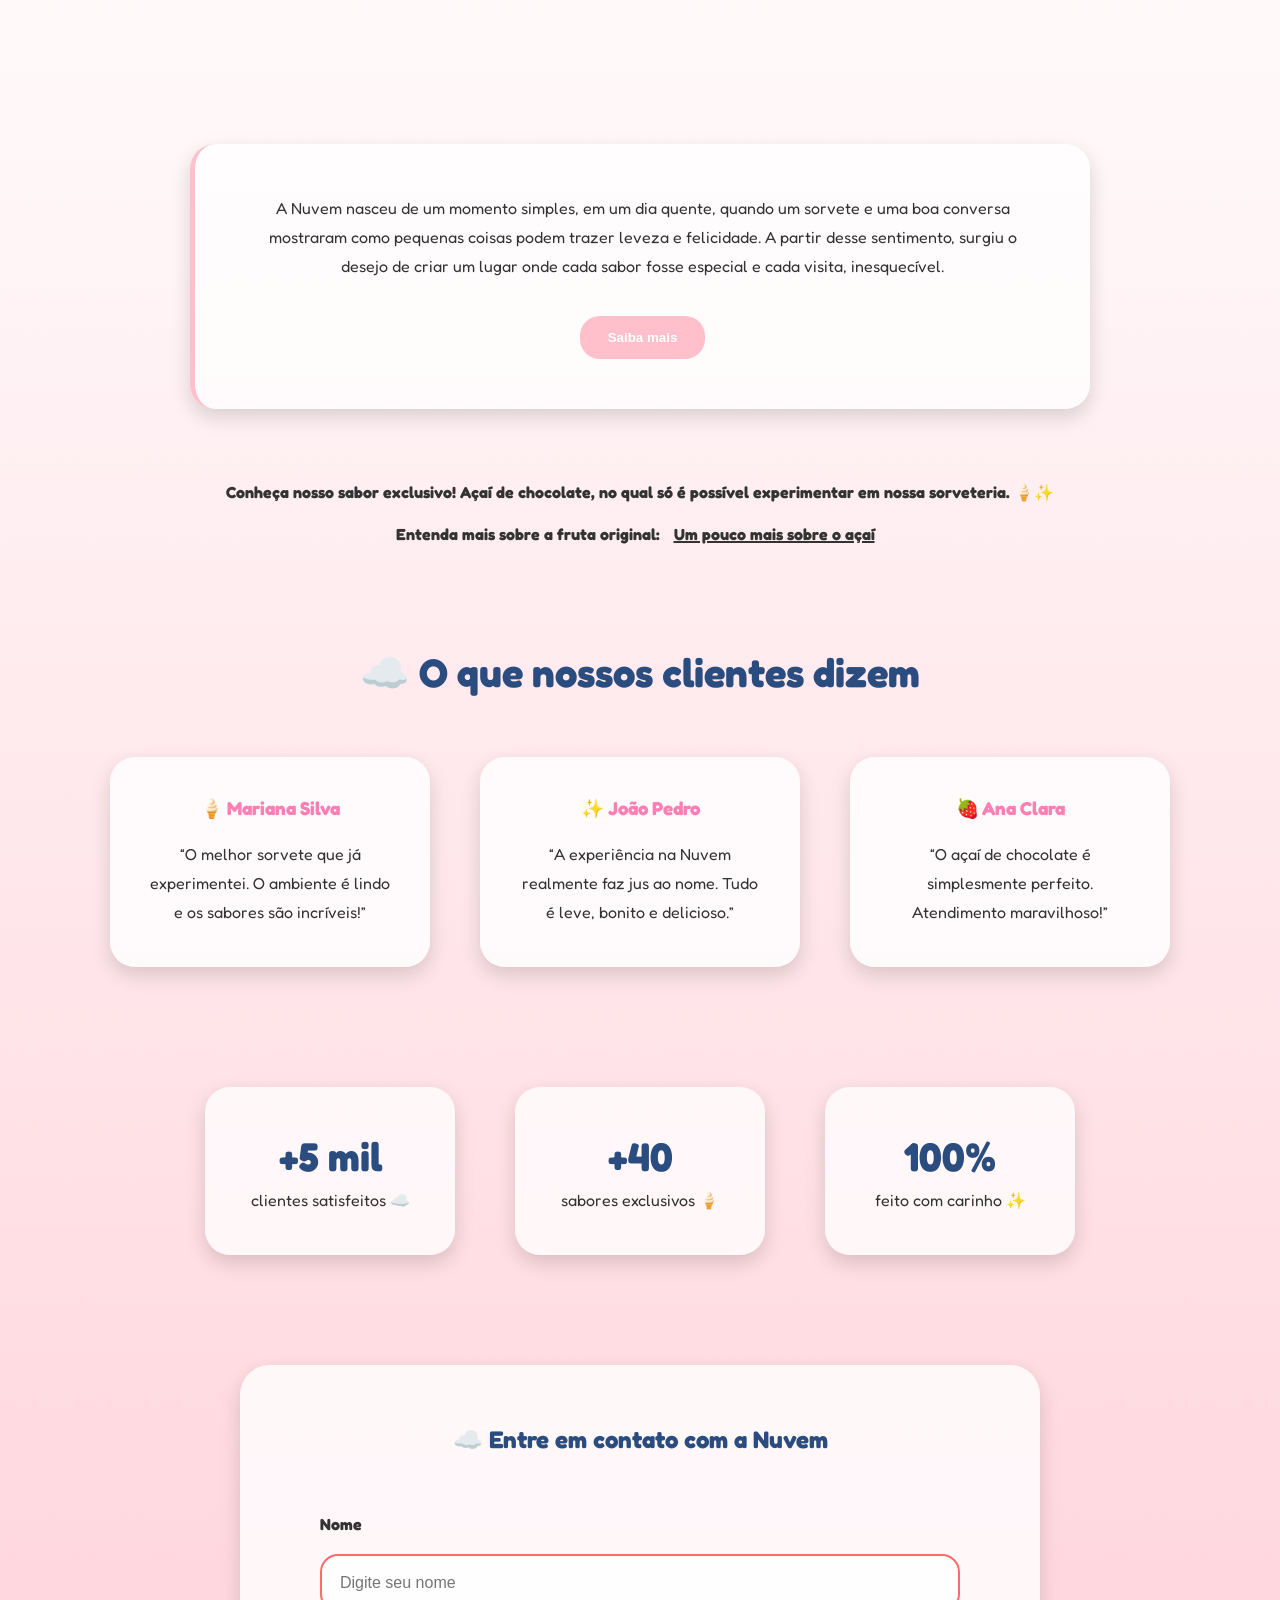
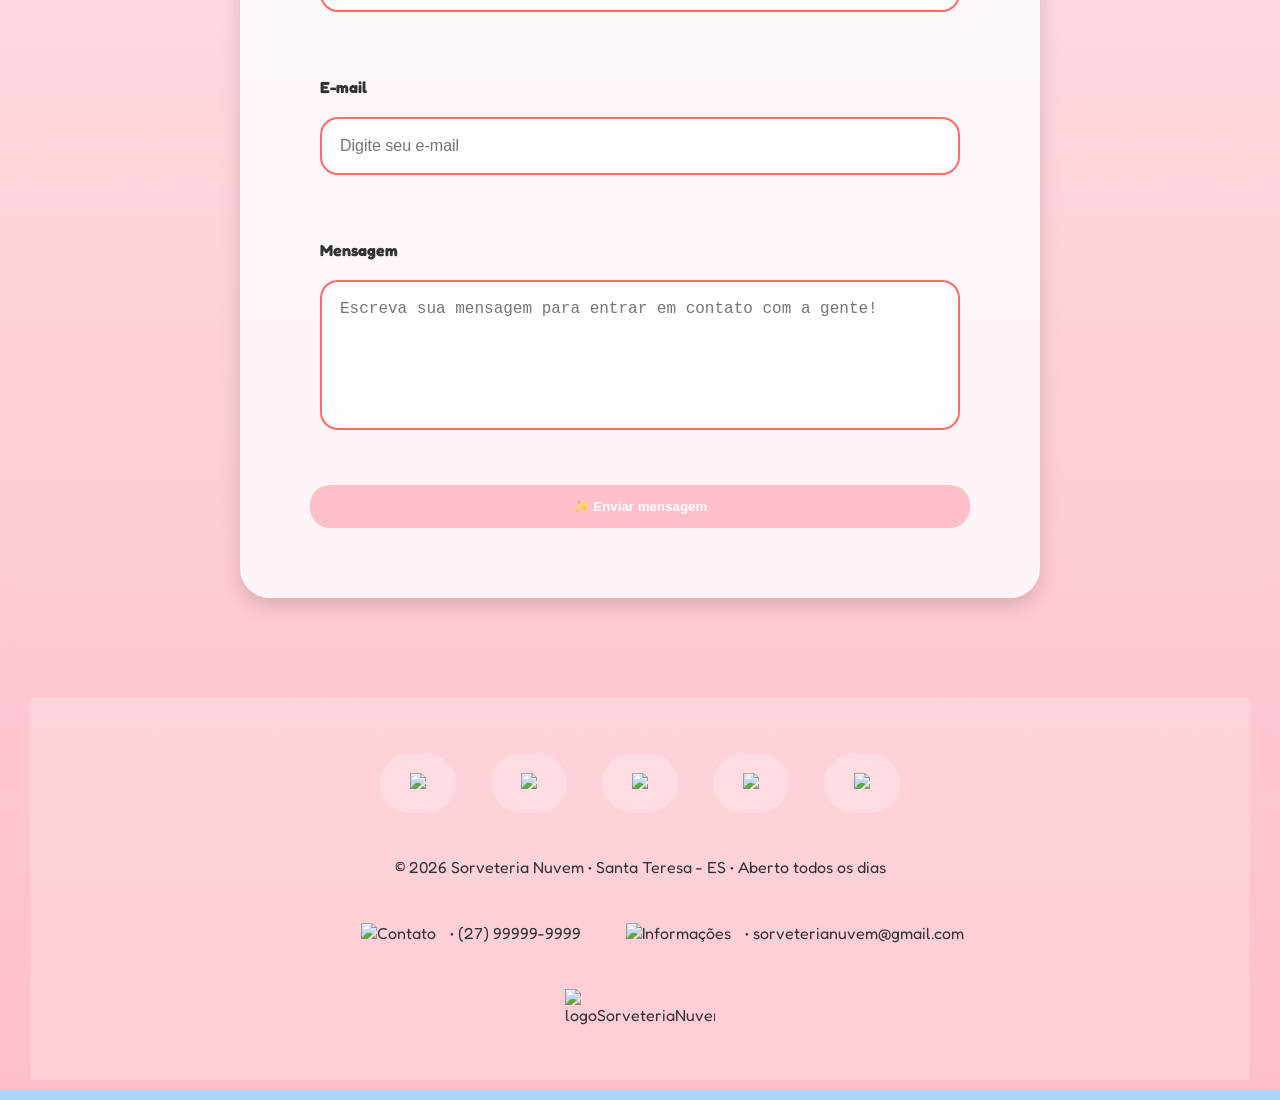
==== commit e61581a4: "criação do cadastro/login e alteração no index (botão cadastro)" ====
--- a/index.html
+++ b/index.html
@@ -23,12 +23,12 @@
     <!-- menu -->
     <nav>
         <ul>
-            <li><a href="./index.html">🍦 Home</a></li>
             <li><a href="./sobre.html">🤍 Nuvem</a></li>
             <li><a href="./contato.html">📞 Contato</a></li>
             <li><a href="./formulario.html">🍨 Pedidos</a></li>
             <li><a href="./cardapio.html">🍓 Cardápio</a></li>
             <li><a href="#video">☁️ Nosso espaço</a></li>
+            <li><a class="cadastroLogin" href="./cadastroLogin.html">🔑 Cadastro</a></li>
         </ul>
     </nav>
     <!-- introdução do site "boas vindas"-->
--- a/css/style.css
+++ b/css/style.css
@@ -17,6 +17,7 @@
   --radius: 25px;
   --tituloNuvem: #2b4c7e;
   --subtexto: #f9f9f9;
+  --rosa-botao: #ffcfd9;
 
 }
 
@@ -88,6 +89,17 @@
   border-radius: 20px;
   font-weight: bold;
   transition: 0.3s;
+}
+
+.cadastroLogin {
+
+  background: var(--rosa-botao);
+}
+
+.cadastroLogin:hover {
+
+  background: var(--rosa-hover);
+  transform: scale(1.05);
 }
 
 nav a:hover {
@@ -459,6 +471,7 @@
   border-radius: var(--radius);
   text-align: center;
   box-shadow: var(--sombra);
+  border-left: 5px solid var(--rosa);
 }
 
 .historia p {
